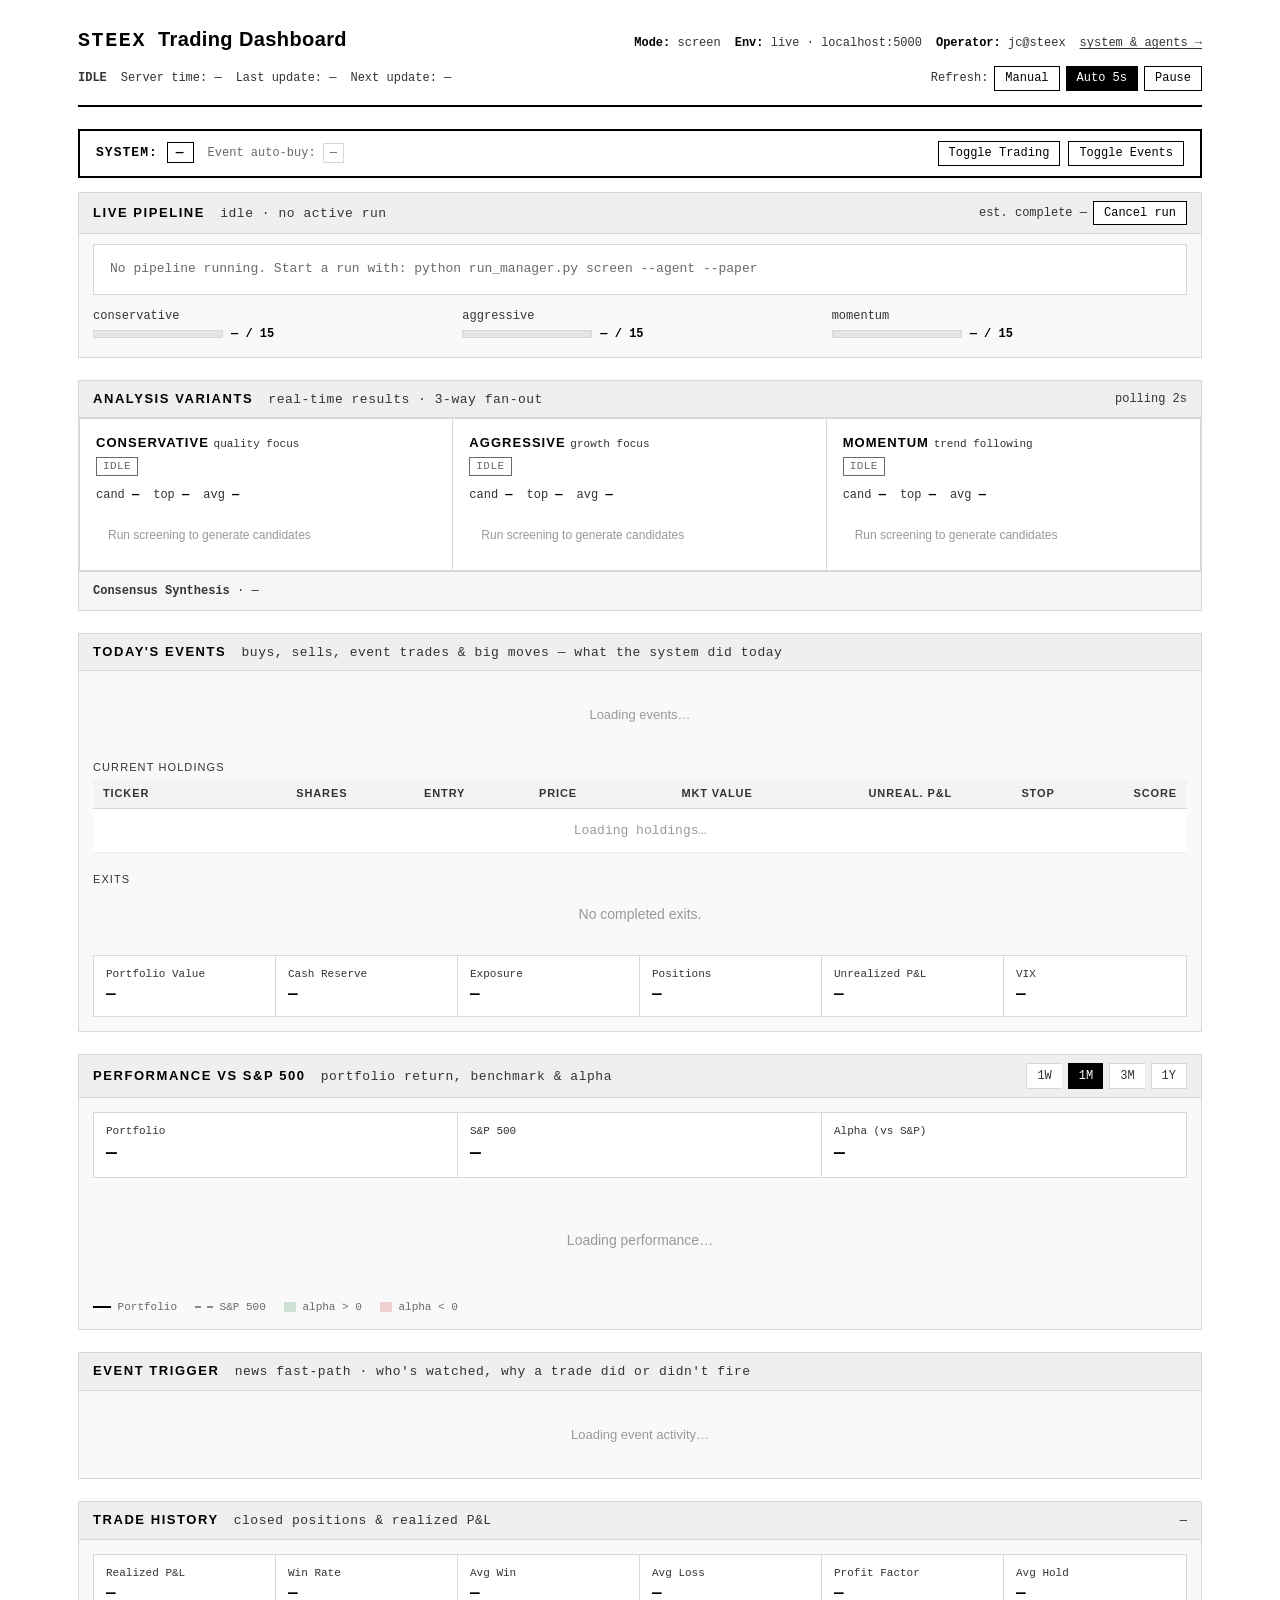
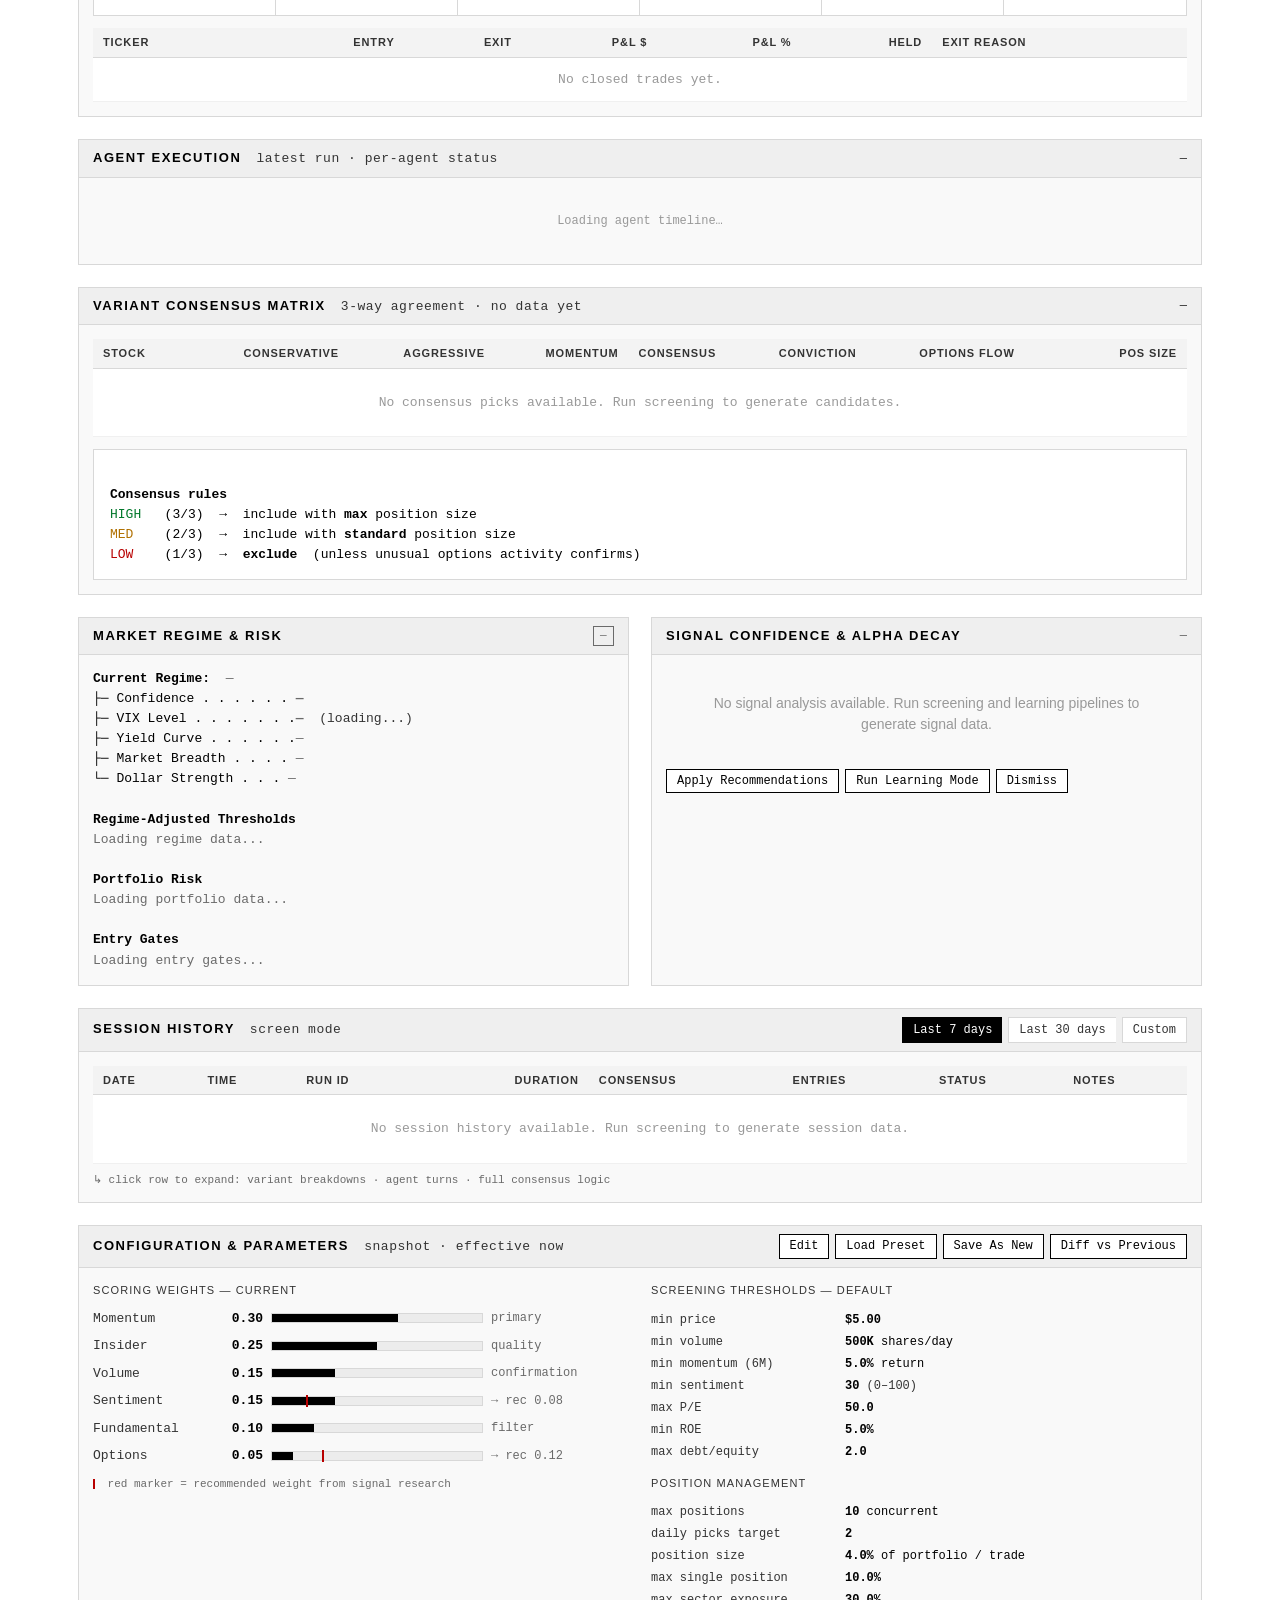
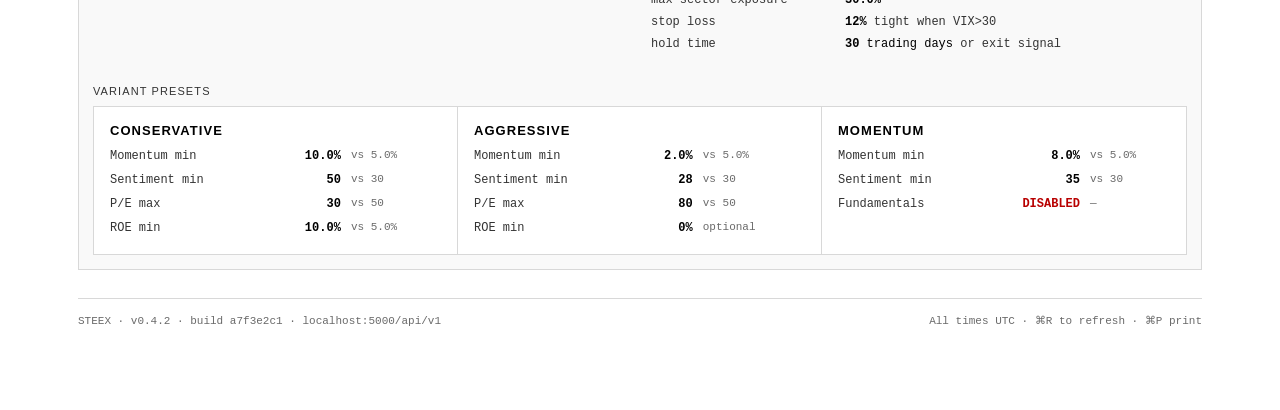
==== frontend/templates/index.html @ 88ad440e "P3-4: event-trigger panel (watching feed + funnel + armed strip) Make the event engine's decision-ma" ====
<!doctype html>
<html lang="en">
<head>
<meta charset="utf-8" />
<title>STEEX Trading Dashboard</title>
<style>
  /* ==========================================================
     STEEX — Utility-first dashboard
     Black on white, status colors only, monospace for data.
     ========================================================== */

  :root {
    --fg: #000000;
    --bg: #ffffff;
    --dim: #333333;
    --muted: #6a6a6a;
    --border: #d8d8d8;
    --border-strong: #000000;
    --panel: #f9f9f9;
    --grid: #f0f0f0;
    --row-hover: #fafafa;

    --ok: #00772a;        /* green */
    --bad: #b80000;       /* red */
    --warn: #b07000;      /* amber */
    --pending: #444;

    --mono: "JetBrains Mono", "SF Mono", "Menlo", "Consolas", "Courier New", monospace;
    --sans: "Helvetica Neue", Helvetica, Arial, sans-serif;
  }

  * { box-sizing: border-box; }
  html, body { margin: 0; padding: 0; background: var(--bg); color: var(--fg); }
  body {
    font-family: var(--sans);
    font-size: 14px;
    line-height: 1.5;
    -webkit-font-smoothing: antialiased;
    text-rendering: optimizeLegibility;
  }

  a { color: inherit; text-decoration: underline; text-underline-offset: 2px; }
  a:hover { background: #000; color: #fff; text-decoration: none; }

  .wrap {
    max-width: 1180px;
    margin: 0 auto;
    padding: 24px 28px 80px;
  }

  /* ---------- Header ---------- */
  header.app {
    border-bottom: 2px solid var(--border-strong);
    padding-bottom: 14px;
    margin-bottom: 22px;
  }
  header.app .titlerow {
    display: flex;
    align-items: baseline;
    justify-content: space-between;
    gap: 24px;
    flex-wrap: wrap;
  }
  header.app h1 {
    font-size: 20px;
    font-weight: 700;
    margin: 0;
    letter-spacing: 0.02em;
  }
  header.app h1 .mark {
    font-family: var(--mono);
    font-weight: 700;
    letter-spacing: 0.08em;
  }
  header.app .meta {
    font-family: var(--mono);
    font-size: 12px;
    color: var(--dim);
    display: flex;
    gap: 14px;
    flex-wrap: wrap;
  }
  header.app .meta b { color: var(--fg); font-weight: 600; }
  header.app .statusline {
    display: flex;
    justify-content: space-between;
    align-items: center;
    margin-top: 10px;
    font-family: var(--mono);
    font-size: 12px;
    color: var(--dim);
    gap: 14px;
    flex-wrap: wrap;
  }
  header.app .statusline .left { display: flex; gap: 14px; flex-wrap: wrap; }
  header.app .statusline .right { display: flex; gap: 6px; align-items: center; }

  .btn {
    font-family: var(--mono);
    font-size: 12px;
    background: var(--bg);
    color: var(--fg);
    border: 1px solid var(--fg);
    padding: 3px 10px;
    cursor: pointer;
    line-height: 1.4;
  }
  .btn:hover { background: var(--fg); color: var(--bg); }
  .btn.on { background: var(--fg); color: var(--bg); }

  /* ---------- Panel ---------- */
  section.panel {
    border: 1px solid var(--border);
    background: var(--panel);
    margin-bottom: 22px;
  }
  section.panel > header {
    background: #efefef;
    border-bottom: 1px solid var(--border);
    padding: 8px 14px;
    display: flex;
    align-items: center;
    justify-content: space-between;
    gap: 12px;
    flex-wrap: wrap;
  }
  section.panel > header h2 {
    font-size: 13px;
    font-weight: 700;
    margin: 0;
    letter-spacing: 0.12em;
    text-transform: uppercase;
    font-family: var(--sans);
  }
  section.panel > header h2 .sub {
    font-family: var(--mono);
    font-weight: 400;
    letter-spacing: 0.04em;
    text-transform: none;
    color: var(--dim);
    margin-left: 10px;
  }
  section.panel > header .tools {
    display: flex;
    gap: 6px;
    align-items: center;
    font-family: var(--mono);
    font-size: 12px;
    color: var(--dim);
  }
  section.panel > .body {
    padding: 14px;
  }
  section.panel > .body.tight { padding: 10px 14px 14px; }

  /* ---------- Two-column layout for some panels ---------- */
  .col2 {
    display: grid;
    grid-template-columns: 1fr 1fr;
    gap: 22px;
  }
  @media (max-width: 880px) {
    .col2 { grid-template-columns: 1fr; }
  }

  /* ---------- Data table ---------- */
  table.data {
    width: 100%;
    border-collapse: collapse;
    font-family: var(--mono);
    font-size: 13px;
    background: #fff;
  }
  table.data th, table.data td {
    padding: 6px 10px;
    border-bottom: 1px solid var(--grid);
    text-align: left;
    vertical-align: top;
    white-space: nowrap;
  }
  table.data thead th {
    font-family: var(--sans);
    font-size: 11px;
    text-transform: uppercase;
    letter-spacing: 0.08em;
    color: var(--dim);
    font-weight: 600;
    background: #f3f3f3;
    border-bottom: 1px solid var(--border);
    position: sticky;
    top: 0;
  }
  table.data tbody tr:hover { background: var(--row-hover); }
  table.data td.num, table.data th.num { text-align: right; font-variant-numeric: tabular-nums; }
  table.data td.t { font-weight: 700; }
  table.data td .sub { color: var(--muted); font-size: 11px; }

  /* ---------- Status pills/tags ---------- */
  .tag {
    display: inline-block;
    font-family: var(--mono);
    font-size: 11px;
    padding: 1px 6px;
    border: 1px solid currentColor;
    line-height: 1.4;
    letter-spacing: 0.04em;
    text-transform: uppercase;
  }
  .ok  { color: var(--ok); }
  .bad { color: var(--bad); }
  .warn{ color: var(--warn); }
  .dim { color: var(--dim); }
  .mute{ color: var(--muted); }
  .b   { font-weight: 700; }

  .glyph { font-family: var(--mono); font-weight: 700; display: inline-block; width: 1.1em; text-align: center; }
  .gx-ok   { color: var(--ok); }
  .gx-run  { color: var(--warn); }
  .gx-q    { color: var(--muted); }
  .gx-bad  { color: var(--bad); }

  /* ---------- ASCII pipeline tree ---------- */
  .ascii {
    font-family: var(--mono);
    font-size: 13px;
    line-height: 1.55;
    color: var(--fg);
    background: #fff;
    border: 1px solid var(--border);
    padding: 14px 16px;
    overflow-x: auto;
    white-space: pre;
  }
  .ascii .h { color: var(--dim); }
  .ascii .ok { color: var(--ok); }
  .ascii .bad { color: var(--bad); }
  .ascii .warn { color: var(--warn); }
  .ascii .mute { color: var(--muted); }
  .ascii b { font-weight: 700; }

  /* ---------- Bar/progress meters ---------- */
  .bar {
    display: inline-block;
    width: 130px;
    height: 8px;
    background: #e5e5e5;
    border: 1px solid var(--border);
    position: relative;
    vertical-align: middle;
  }
  .bar > i {
    display: block;
    height: 100%;
    background: var(--fg);
  }
  .bar.run > i { background: repeating-linear-gradient(45deg,#000,#000 3px,#444 3px,#444 6px); }
  .bar.warn > i { background: var(--warn); }
  .bar.bad > i { background: var(--bad); }
  .bar.ok > i { background: var(--ok); }

  /* ---------- Variant column cards (inside col3) ---------- */
  .col3 {
    display: grid;
    grid-template-columns: 1fr 1fr 1fr;
    gap: 0;
    border: 1px solid var(--border);
    background: #fff;
  }
  @media (max-width: 880px) { .col3 { grid-template-columns: 1fr; } }
  .col3 > .v {
    padding: 14px 16px;
    border-right: 1px solid var(--border);
  }
  .col3 > .v:last-child { border-right: 0; }
  @media (max-width: 880px) {
    .col3 > .v { border-right: 0; border-bottom: 1px solid var(--border); }
    .col3 > .v:last-child { border-bottom: 0; }
  }
  .v h3 {
    margin: 0 0 4px;
    font-size: 13px;
    letter-spacing: 0.08em;
    text-transform: uppercase;
    font-weight: 700;
  }
  .v .sub {
    font-family: var(--mono);
    font-size: 11px;
    color: var(--dim);
    margin-bottom: 10px;
  }
  .v .stats {
    font-family: var(--mono);
    font-size: 12px;
    color: var(--dim);
    margin-bottom: 10px;
    display: flex;
    flex-wrap: wrap;
    gap: 0 14px;
  }
  .v .stats b { color: var(--fg); }
  .v table.mini {
    width: 100%;
    border-collapse: collapse;
    font-family: var(--mono);
    font-size: 12px;
  }
  .v table.mini td { padding: 3px 0; border: 0; vertical-align: top; }
  .v table.mini td.rank { width: 16px; color: var(--muted); }
  .v table.mini td.tk   { width: 56px; font-weight: 700; }
  .v table.mini td.score{ width: 44px; text-align: right; }
  .v table.mini td.bd   { color: var(--muted); padding-left: 10px; font-size: 11px; }

  /* ---------- Key/value lines ---------- */
  .kv {
    font-family: var(--mono);
    font-size: 13px;
    display: grid;
    grid-template-columns: 180px 1fr;
    row-gap: 4px;
    column-gap: 14px;
  }
  .kv dt { color: var(--dim); }
  .kv dd { margin: 0; }
  .kv dd b { font-weight: 700; }

  /* ---------- Tree text ---------- */
  .tree {
    font-family: var(--mono);
    font-size: 13px;
    line-height: 1.55;
    white-space: pre-wrap;
  }
  .tree b { font-weight: 700; }
  .tree .lbl { color: var(--dim); display: inline-block; min-width: 200px; }

  /* ---------- Weight bars ---------- */
  table.weights {
    width: 100%;
    border-collapse: collapse;
    font-family: var(--mono);
    font-size: 13px;
  }
  table.weights td { padding: 4px 8px 4px 0; border: 0; vertical-align: middle; }
  table.weights td.k { width: 130px; color: var(--dim); }
  table.weights td.v { width: 48px; text-align: right; font-weight: 700; }
  table.weights td.b { width: 220px; }
  table.weights td.n { color: var(--muted); font-size: 12px; }

  .wbar {
    width: 100%;
    height: 10px;
    background: #ececec;
    border: 1px solid var(--border);
    position: relative;
  }
  .wbar > i { display: block; height: 100%; background: var(--fg); }
  .wbar > .rec {
    position: absolute; top: -2px; bottom: -2px;
    width: 2px; background: var(--bad);
  }

  /* ---------- Footer ---------- */
  footer {
    margin-top: 28px;
    padding-top: 14px;
    border-top: 1px solid var(--border);
    font-family: var(--mono);
    font-size: 11px;
    color: var(--muted);
    display: flex;
    justify-content: space-between;
    gap: 12px;
    flex-wrap: wrap;
  }

  /* small inline helpers */
  .hr-ascii {
    color: var(--dim);
    font-family: var(--mono);
    line-height: 1;
    user-select: none;
    overflow: hidden;
    white-space: nowrap;
    display: block;
    margin: 2px 0 8px;
  }
  .row { display: flex; gap: 14px; align-items: center; flex-wrap: wrap; }
  .grow { flex: 1; }
  .right { text-align: right; }

  /* tabs (history) */
  .tabs { display: flex; gap: 0; font-family: var(--mono); font-size: 12px; }
  .tabs .tab {
    border: 1px solid var(--border);
    border-right: 0;
    padding: 3px 10px;
    color: var(--dim);
    background: #fff;
    cursor: pointer;
  }
  .tabs .tab:last-child { border-right: 1px solid var(--border); }
  .tabs .tab.on { background: var(--fg); color: var(--bg); border-color: var(--fg); }

  /* live dot */
  .live-dot {
    display: inline-block; width: 8px; height: 8px;
    background: var(--bad); border-radius: 50%;
    vertical-align: middle; margin-right: 4px;
    animation: blink 1.2s steps(2) infinite;
  }
  @keyframes blink { 0%, 50% { opacity: 1; } 51%, 100% { opacity: 0.25; } }

</style>
</head>
<body>
<div class="wrap">

  <!-- ============ HEADER ============ -->
  <header class="app">
    <div class="titlerow">
      <h1><span class="mark">STEEX</span> &nbsp;Trading Dashboard</h1>
      <div class="meta">
        <span><b>Mode:</b> screen</span>
        <span><b>Env:</b> live · localhost:5000</span>
        <span><b>Operator:</b> jc@steex</span>
        <span><a href="/system">system &amp; agents →</a></span>
      </div>
    </div>
    <div class="statusline">
      <div class="left">
        <span><span></span><b>IDLE</b></span>
        <span>Server time: —</span>
        <span>Last update: —</span>
        <span>Next update: —</span>
      </div>
      <div class="right">
        <span>Refresh:</span>
        <button class="btn" id="btn-refresh-manual">Manual</button>
        <button class="btn on" id="btn-refresh-auto">Auto 5s</button>
        <button class="btn" id="btn-refresh-pause">Pause</button>
      </div>
    </div>
  </header>

  <!-- ============ KILL SWITCH ============ -->
  <div id="killswitch" style="display:flex;align-items:center;justify-content:space-between;gap:14px;border:2px solid #000;padding:10px 16px;margin-bottom:14px;font-family:var(--mono);background:#fff;">
    <div style="display:flex;align-items:center;gap:14px;flex-wrap:wrap;">
      <span style="font-weight:700;font-size:13px;letter-spacing:0.08em;">SYSTEM:
        <span id="ks-master" style="padding:2px 8px;border:1px solid #000;">—</span>
      </span>
      <span style="font-size:12px;color:var(--muted);">Event auto-buy:
        <span id="ks-event" style="padding:2px 6px;border:1px solid var(--border);">—</span>
      </span>
      <span id="ks-updated" class="dim" style="font-size:11px;"></span>
    </div>
    <div style="display:flex;gap:8px;">
      <button class="btn" id="ks-toggle-master">Toggle Trading</button>
      <button class="btn" id="ks-toggle-event">Toggle Events</button>
    </div>
  </div>

  <!-- ============ 3.2 PIPELINE STATUS ============ -->
  <section class="panel">
    <header>
      <h2>Live Pipeline <span class="sub" id="pipeline-info">idle · no active run</span></h2>
      <div class="tools">
        <span>est. complete —</span>
        <button class="btn" id="btn-cancel-run">Cancel run</button>
      </div>
    </header>
    <div class="body tight">
<div class="ascii"><span class="mute">No pipeline running. Start a run with: python run_manager.py screen --agent --paper</span></div>

      <div style="margin-top:12px;display:grid;grid-template-columns:1fr 1fr 1fr;gap:14px;font-family:var(--mono);font-size:12px;">
        <div id="progress-conservative">
          <div class="dim">conservative</div>
          <div class="row" style="gap:8px;">
            <span class="bar"><i style="width:0%"></i></span>
            <span><b>— / 15</b></span>
          </div>
        </div>
        <div id="progress-aggressive">
          <div class="dim">aggressive</div>
          <div class="row" style="gap:8px;">
            <span class="bar"><i style="width:0%"></i></span>
            <span><b>— / 15</b></span>
          </div>
        </div>
        <div id="progress-momentum">
          <div class="dim">momentum</div>
          <div class="row" style="gap:8px;">
            <span class="bar"><i style="width:0%"></i></span>
            <span><b>— / 15</b></span>
          </div>
        </div>
      </div>
    </div>
  </section>

  <!-- ============ 3.3 VARIANT CONCLUSIONS (LIVE) ============ -->
  <section class="panel">
    <header>
      <h2>Analysis Variants <span class="sub">real-time results · 3-way fan-out</span></h2>
      <div class="tools"><span>polling 2s</span></div>
    </header>
    <div class="body" style="padding:0;background:#fff;">
      <div class="col3">

        <div class="v" data-variant="conservative">
          <h3>Conservative <span class="dim" style="font-weight:400;font-family:var(--mono);text-transform:none;letter-spacing:0;font-size:11px;">quality focus</span></h3>
          <div class="sub"><span class="tag mute">IDLE</span></div>
          <div class="stats">
            <span>cand <b>—</b></span>
            <span>top <b>—</b></span>
            <span>avg <b>—</b></span>
          </div>
          <div style="font-size:12px;color:#999;padding:12px;">Run screening to generate candidates</div>
        </div>

        <div class="v" data-variant="aggressive">
          <h3>Aggressive <span class="dim" style="font-weight:400;font-family:var(--mono);text-transform:none;letter-spacing:0;font-size:11px;">growth focus</span></h3>
          <div class="sub"><span class="tag mute">IDLE</span></div>
          <div class="stats">
            <span>cand <b>—</b></span>
            <span>top <b>—</b></span>
            <span>avg <b>—</b></span>
          </div>
          <div style="font-size:12px;color:#999;padding:12px;">Run screening to generate candidates</div>
        </div>

        <div class="v" data-variant="momentum">
          <h3>Momentum <span class="dim" style="font-weight:400;font-family:var(--mono);text-transform:none;letter-spacing:0;font-size:11px;">trend following</span></h3>
          <div class="sub"><span class="tag mute">IDLE</span></div>
          <div class="stats">
            <span>cand <b>—</b></span>
            <span>top <b>—</b></span>
            <span>avg <b>—</b></span>
          </div>
          <div style="font-size:12px;color:#999;padding:12px;">Run screening to generate candidates</div>
        </div>

      </div>
      <div style="padding:10px 14px;border-top:1px solid var(--border);font-family:var(--mono);font-size:12px;color:var(--dim);background:#f6f6f6;">
        <b>Consensus Synthesis</b> · —
      </div>
    </div>
  </section>

  <!-- ============ 3.4 TODAY'S EVENTS ============ -->
  <section class="panel">
    <header>
      <h2>Today's Events <span class="sub">buys, sells, event trades &amp; big moves — what the system did today</span></h2>
    </header>
    <div class="body">
      <!-- P3-3: user_updates feed (the same stream sent to Telegram),
           newest-first, each row clickable to a detail modal. -->
      <div id="today-events" class="te-feed">
        <div class="te-empty">Loading events…</div>
      </div>

      <div style="font-family:var(--sans);font-size:11px;letter-spacing:0.1em;text-transform:uppercase;color:var(--dim);margin:6px 0 4px;display:flex;justify-content:space-between;">
        <span>Current Holdings</span>
        <span class="dim" id="holdings-source" style="text-transform:none;letter-spacing:0;"></span>
      </div>
      <table class="data" id="holdings-table">
        <thead>
          <tr>
            <th>Ticker</th>
            <th class="num">Shares</th>
            <th class="num">Entry</th>
            <th class="num">Price</th>
            <th class="num">Mkt Value</th>
            <th class="num">Unreal. P&amp;L</th>
            <th class="num">Stop</th>
            <th class="num">Score</th>
          </tr>
        </thead>
        <tbody id="holdings-table-body">
          <tr><td colspan="8" style="text-align:center;padding:12px;color:#999;">Loading holdings…</td></tr>
        </tbody>
      </table>

      <div style="font-family:var(--sans);font-size:11px;letter-spacing:0.1em;text-transform:uppercase;color:var(--dim);margin:18px 0 4px;">Exits</div>
      <div style="text-align:center;padding:12px;color:#999;">No completed exits.</div>

      <!-- Portfolio quick read -->
      <div style="margin-top:18px;display:grid;grid-template-columns:repeat(6,1fr);gap:0;border:1px solid var(--border);font-family:var(--mono);background:#fff;">
        <div style="padding:10px 12px;border-right:1px solid var(--border);">
          <div class="dim" style="font-size:11px;">Portfolio Value</div>
          <div style="font-size:16px;font-weight:700;" id="pf-equity">—</div>
        </div>
        <div style="padding:10px 12px;border-right:1px solid var(--border);">
          <div class="dim" style="font-size:11px;">Cash Reserve</div>
          <div style="font-size:16px;font-weight:700;" id="pf-cash">—</div>
        </div>
        <div style="padding:10px 12px;border-right:1px solid var(--border);">
          <div class="dim" style="font-size:11px;">Exposure</div>
          <div style="font-size:16px;font-weight:700;" id="pf-exposure">—</div>
        </div>
        <div style="padding:10px 12px;border-right:1px solid var(--border);">
          <div class="dim" style="font-size:11px;">Positions</div>
          <div style="font-size:16px;font-weight:700;" id="pf-count">—</div>
        </div>
        <div style="padding:10px 12px;border-right:1px solid var(--border);">
          <div class="dim" style="font-size:11px;">Unrealized P&amp;L</div>
          <div style="font-size:16px;font-weight:700;" id="pf-upnl">—</div>
        </div>
        <div style="padding:10px 12px;">
          <div class="dim" style="font-size:11px;">VIX</div>
          <div style="font-size:16px;font-weight:700;" data-live="vix-value">—</div>
        </div>
      </div>

    </div>
  </section>

  <!-- ============ 3.4 PERFORMANCE vs S&P 500 ============ -->
  <section class="panel">
    <header>
      <h2>Performance vs S&amp;P 500 <span class="sub" id="perf-sub">portfolio return, benchmark &amp; alpha</span></h2>
      <div class="tools tabs" id="perf-period-tabs">
        <span class="tab" data-perf-period="1W">1W</span>
        <span class="tab on" data-perf-period="1M">1M</span>
        <span class="tab" data-perf-period="3M">3M</span>
        <span class="tab" data-perf-period="1Y">1Y</span>
      </div>
    </header>
    <div class="body">
      <!-- Summary stats -->
      <div style="display:grid;grid-template-columns:repeat(3,1fr);gap:0;border:1px solid var(--border);font-family:var(--mono);background:#fff;margin-bottom:12px;">
        <div style="padding:10px 12px;border-right:1px solid var(--border);">
          <div class="dim" style="font-size:11px;">Portfolio</div>
          <div style="font-size:18px;font-weight:700;" id="perf-port">—</div>
        </div>
        <div style="padding:10px 12px;border-right:1px solid var(--border);">
          <div class="dim" style="font-size:11px;">S&amp;P 500</div>
          <div style="font-size:18px;font-weight:700;" id="perf-spy">—</div>
        </div>
        <div style="padding:10px 12px;">
          <div class="dim" style="font-size:11px;">Alpha (vs S&amp;P)</div>
          <div style="font-size:18px;font-weight:700;" id="perf-alpha">—</div>
        </div>
      </div>
      <!-- Chart (rendered by perf-chart.js) -->
      <div id="perf-chart-host" style="width:100%;">
        <div style="text-align:center;padding:40px;color:#999;">Loading performance…</div>
      </div>
      <!-- Legend -->
      <div style="display:flex;gap:18px;font-family:var(--mono);font-size:11px;color:var(--muted);margin-top:8px;flex-wrap:wrap;">
        <span><span style="display:inline-block;width:18px;height:2px;background:#000;vertical-align:middle;"></span> Portfolio</span>
        <span><span style="display:inline-block;width:18px;height:0;border-top:2px dashed #888;vertical-align:middle;"></span> S&amp;P 500</span>
        <span><span style="display:inline-block;width:12px;height:10px;background:rgba(0,119,42,0.18);vertical-align:middle;"></span> alpha &gt; 0</span>
        <span><span style="display:inline-block;width:12px;height:10px;background:rgba(184,0,0,0.16);vertical-align:middle;"></span> alpha &lt; 0</span>
      </div>
    </div>
  </section>

  <!-- ============ 3.45 EVENT TRIGGER PANEL (P3-4) ============ -->
  <section class="panel">
    <header>
      <h2>Event Trigger <span class="sub">news fast-path · who's watched, why a trade did or didn't fire</span></h2>
    </header>
    <div class="body">
      <!-- P3-4: armed strip + "why no trade?" funnel + watching feed,
           rolled up from per-post verdict records (/api/v1/events/aggregate). -->
      <div id="event-trigger">
        <div class="et-empty">Loading event activity…</div>
      </div>
    </div>
  </section>

  <!-- ============ 3.46 TRADE HISTORY (REALIZED) ============ -->
  <section class="panel">
    <header>
      <h2>Trade History <span class="sub" id="trades-sub">closed positions &amp; realized P&amp;L</span></h2>
      <div class="tools"><span id="trades-stats">—</span></div>
    </header>
    <div class="body">
      <!-- Realized stats strip -->
      <div style="display:grid;grid-template-columns:repeat(6,1fr);gap:0;border:1px solid var(--border);font-family:var(--mono);background:#fff;margin-bottom:12px;">
        <div style="padding:10px 12px;border-right:1px solid var(--border);">
          <div class="dim" style="font-size:11px;">Realized P&amp;L</div>
          <div style="font-size:16px;font-weight:700;" id="th-pnl">—</div>
        </div>
        <div style="padding:10px 12px;border-right:1px solid var(--border);">
          <div class="dim" style="font-size:11px;">Win Rate</div>
          <div style="font-size:16px;font-weight:700;" id="th-winrate">—</div>
        </div>
        <div style="padding:10px 12px;border-right:1px solid var(--border);">
          <div class="dim" style="font-size:11px;">Avg Win</div>
          <div style="font-size:16px;font-weight:700;" id="th-avgwin">—</div>
        </div>
        <div style="padding:10px 12px;border-right:1px solid var(--border);">
          <div class="dim" style="font-size:11px;">Avg Loss</div>
          <div style="font-size:16px;font-weight:700;" id="th-avgloss">—</div>
        </div>
        <div style="padding:10px 12px;border-right:1px solid var(--border);">
          <div class="dim" style="font-size:11px;">Profit Factor</div>
          <div style="font-size:16px;font-weight:700;" id="th-pf">—</div>
        </div>
        <div style="padding:10px 12px;">
          <div class="dim" style="font-size:11px;">Avg Hold</div>
          <div style="font-size:16px;font-weight:700;" id="th-hold">—</div>
        </div>
      </div>
      <div id="th-exitreasons" class="dim" style="font-family:var(--mono);font-size:11px;margin-bottom:8px;"></div>
      <table class="data" id="trades-table">
        <thead>
          <tr>
            <th>Ticker</th>
            <th class="num">Entry</th>
            <th class="num">Exit</th>
            <th class="num">P&amp;L $</th>
            <th class="num">P&amp;L %</th>
            <th class="num">Held</th>
            <th>Exit Reason</th>
          </tr>
        </thead>
        <tbody id="trades-table-body">
          <tr><td colspan="7" style="text-align:center;padding:12px;color:#999;">No closed trades yet.</td></tr>
        </tbody>
      </table>
    </div>
  </section>

  <!-- ============ 3.47 AGENT EXECUTION TIMELINE ============ -->
  <section class="panel">
    <header>
      <h2>Agent Execution <span class="sub" id="timeline-sub">latest run · per-agent status</span></h2>
      <div class="tools"><span id="timeline-stats">—</span></div>
    </header>
    <div class="body">
      <div id="timeline-host" style="font-family:var(--mono);font-size:12px;">
        <div style="text-align:center;padding:20px;color:#999;">Loading agent timeline…</div>
      </div>
    </div>
  </section>

  <!-- ============ 3.5 VARIANT CONSENSUS MATRIX ============ -->
  <section class="panel">
    <header>
      <h2>Variant Consensus Matrix <span class="sub">3-way agreement · no data yet</span></h2>
      <div class="tools"><span>—</span></div>
    </header>
    <div class="body">
      <table class="data" id="consensus-table">
        <thead>
          <tr>
            <th>Stock</th>
            <th class="num">Conservative</th>
            <th class="num">Aggressive</th>
            <th class="num">Momentum</th>
            <th>Consensus</th>
            <th>Conviction</th>
            <th>Options Flow</th>
            <th class="num">Pos Size</th>
          </tr>
        </thead>
        <tbody id="consensus-table-body">
          <tr>
            <td colspan="8" style="text-align:center;padding:24px;color:#999;">
              No consensus picks available. Run screening to generate candidates.
            </td>
          </tr>
        </tbody>
      </table>

<div class="ascii" style="margin-top:12px;">
<b>Consensus rules</b>
<span class="ok">HIGH</span>   (3/3)  →  include with <b>max</b> position size
<span class="warn">MED</span>    (2/3)  →  include with <b>standard</b> position size
<span class="bad">LOW</span>    (1/3)  →  <b>exclude</b>  (unless unusual options activity confirms)</div>
    </div>
  </section>

  <!-- ============ 3.6 + 3.7  Two-column: REGIME / SIGNALS ============ -->
  <div class="col2">

    <!-- REGIME -->
    <section class="panel">
      <header>
        <h2>Market Regime &amp; Risk</h2>
        <div class="tools"><span class="tag mute" data-live="regime-label">—</span></div>
      </header>
      <div class="body">
<div class="tree"><b>Current Regime:</b>  <span class="mute" data-live="regime-label">—</span>
├─ Confidence . . . . . . <b class="mute">—</b>
├─ VIX Level . . . . . . .<b data-live="vix-value" class="mute">—</b>  <span class="dim">(loading...)</span>
├─ Yield Curve . . . . . .<span class="mute">—</span>
├─ Market Breadth . . . . <span class="mute">—</span>
└─ Dollar Strength . . . <span class="mute">—</span>

<b>Regime-Adjusted Thresholds</b>
<span class="mute">Loading regime data...</span>

<b>Portfolio Risk</b>
<span class="mute">Loading portfolio data...</span>

<b>Entry Gates</b>
<span class="mute">Loading entry gates...</span></div>
      </div>
    </section>

    <!-- SIGNALS -->
    <section class="panel" id="signal-panel">
      <header>
        <h2>Signal Confidence &amp; Alpha Decay</h2>
        <div class="tools"><span class="mute">—</span></div>
      </header>
      <div class="body">
        <div style="padding:24px;text-align:center;color:#999;">
          No signal analysis available. Run screening and learning pipelines to generate signal data.
        </div>

        <div style="margin-top:10px;display:flex;gap:6px;">
          <button class="btn" id="btn-apply-recs">Apply Recommendations</button>
          <button class="btn" id="btn-run-learning">Run Learning Mode</button>
          <button class="btn" id="btn-dismiss-signal">Dismiss</button>
        </div>
      </div>
    </section>

  </div>

  <!-- ============ 3.8 SESSION HISTORY ============ -->
  <section class="panel">
    <header>
      <h2>Session History <span class="sub">screen mode</span></h2>
      <div class="tools tabs">
        <span class="tab on" id="tab-history-7d" data-period="7d">Last 7 days</span>
        <span class="tab" id="tab-history-30d" data-period="30d">Last 30 days</span>
        <span class="tab" id="tab-history-custom" data-period="custom">Custom</span>
      </div>
    </header>
    <div class="body">
      <table class="data">
        <thead>
          <tr>
            <th>Date</th>
            <th>Time</th>
            <th>Run ID</th>
            <th class="num">Duration</th>
            <th>Consensus</th>
            <th>Entries</th>
            <th>Status</th>
            <th>Notes</th>
          </tr>
        </thead>
        <tbody>
          <tr>
            <td colspan="8" style="text-align:center;padding:24px;color:#999;">
              No session history available. Run screening to generate session data.
            </td>
          </tr>
        </tbody>
      </table>
      <div style="margin-top:8px;font-family:var(--mono);font-size:11px;color:var(--muted);">
        ↳ click row to expand: variant breakdowns · agent turns · full consensus logic
      </div>
    </div>
  </section>

  <!-- ============ 3.9 CONFIGURATION ============ -->
  <section class="panel">
    <header>
      <h2>Configuration &amp; Parameters <span class="sub">snapshot · effective now</span></h2>
      <div class="tools">
        <button class="btn" id="btn-config-edit" disabled title="Not available in this version">Edit</button>
        <button class="btn" id="btn-config-load" disabled title="Not available in this version">Load Preset</button>
        <button class="btn" id="btn-config-save" disabled title="Not available in this version">Save As New</button>
        <button class="btn" id="btn-config-diff" disabled title="Not available in this version">Diff vs Previous</button>
      </div>
    </header>
    <div class="body">

      <div class="col2">
        <!-- Weights -->
        <div>
          <div style="font-family:var(--sans);font-size:11px;letter-spacing:0.1em;text-transform:uppercase;color:var(--dim);margin-bottom:6px;">Scoring weights — current</div>
          <table class="weights">
            <tbody>
              <tr>
                <td class="k">Momentum</td>
                <td class="v">0.30</td>
                <td class="b"><div class="wbar"><i style="width:60%"></i></div></td>
                <td class="n">primary</td>
              </tr>
              <tr>
                <td class="k">Insider</td>
                <td class="v">0.25</td>
                <td class="b"><div class="wbar"><i style="width:50%"></i></div></td>
                <td class="n">quality</td>
              </tr>
              <tr>
                <td class="k">Volume</td>
                <td class="v">0.15</td>
                <td class="b"><div class="wbar"><i style="width:30%"></i></div></td>
                <td class="n">confirmation</td>
              </tr>
              <tr>
                <td class="k">Sentiment</td>
                <td class="v">0.15</td>
                <td class="b"><div class="wbar"><i style="width:30%"></i><span class="rec" style="left:16%"></span></div></td>
                <td class="n bad">→ rec 0.08</td>
              </tr>
              <tr>
                <td class="k">Fundamental</td>
                <td class="v">0.10</td>
                <td class="b"><div class="wbar"><i style="width:20%"></i></div></td>
                <td class="n">filter</td>
              </tr>
              <tr>
                <td class="k">Options</td>
                <td class="v">0.05</td>
                <td class="b"><div class="wbar"><i style="width:10%"></i><span class="rec" style="left:24%"></span></div></td>
                <td class="n ok">→ rec 0.12</td>
              </tr>
            </tbody>
          </table>
          <div style="font-family:var(--mono);font-size:11px;color:var(--muted);margin-top:6px;">
            <span style="display:inline-block;width:2px;height:10px;background:var(--bad);vertical-align:middle;margin-right:6px;"></span>
            red marker = recommended weight from signal research
          </div>
        </div>

        <!-- Screening + Position mgmt -->
        <div>
          <div style="font-family:var(--sans);font-size:11px;letter-spacing:0.1em;text-transform:uppercase;color:var(--dim);margin-bottom:6px;">Screening thresholds — default</div>
          <dl class="kv" style="font-size:12px;">
            <dt>min price</dt>           <dd><b>$5.00</b></dd>
            <dt>min volume</dt>          <dd><b>500K</b> shares/day</dd>
            <dt>min momentum (6M)</dt>   <dd><b>5.0%</b> return</dd>
            <dt>min sentiment</dt>       <dd><b>30</b>  <span class="dim">(0–100)</span></dd>
            <dt>max P/E</dt>             <dd><b>50.0</b></dd>
            <dt>min ROE</dt>             <dd><b>5.0%</b></dd>
            <dt>max debt/equity</dt>     <dd><b>2.0</b></dd>
          </dl>

          <div style="font-family:var(--sans);font-size:11px;letter-spacing:0.1em;text-transform:uppercase;color:var(--dim);margin:14px 0 6px;">Position management</div>
          <dl class="kv" style="font-size:12px;">
            <dt>max positions</dt>       <dd><b>10</b> concurrent</dd>
            <dt>daily picks target</dt>  <dd><b>2</b></dd>
            <dt>position size</dt>       <dd><b>4.0%</b> of portfolio / trade</dd>
            <dt>max single position</dt> <dd><b>10.0%</b></dd>
            <dt>max sector exposure</dt> <dd><b>30.0%</b></dd>
            <dt>stop loss</dt>           <dd><b>12%</b>  <span class="dim">tight when VIX&gt;30</span></dd>
            <dt>hold time</dt>           <dd><b>30</b> trading days <span class="dim">or exit signal</span></dd>
          </dl>
        </div>
      </div>

      <!-- Variant presets -->
      <div style="font-family:var(--sans);font-size:11px;letter-spacing:0.1em;text-transform:uppercase;color:var(--dim);margin:18px 0 6px;">Variant presets</div>
      <div class="col3" style="background:#fff;">
        <div class="v">
          <h3>Conservative</h3>
          <table class="mini">
            <tr><td class="rank" style="width:auto;color:var(--dim);">Momentum min</td><td style="text-align:right;font-weight:700;">10.0%</td><td class="bd">vs 5.0%</td></tr>
            <tr><td class="rank" style="width:auto;color:var(--dim);">Sentiment min</td><td style="text-align:right;font-weight:700;">50</td><td class="bd">vs 30</td></tr>
            <tr><td class="rank" style="width:auto;color:var(--dim);">P/E max</td><td style="text-align:right;font-weight:700;">30</td><td class="bd">vs 50</td></tr>
            <tr><td class="rank" style="width:auto;color:var(--dim);">ROE min</td><td style="text-align:right;font-weight:700;">10.0%</td><td class="bd">vs 5.0%</td></tr>
          </table>
        </div>
        <div class="v">
          <h3>Aggressive</h3>
          <table class="mini">
            <tr><td class="rank" style="width:auto;color:var(--dim);">Momentum min</td><td style="text-align:right;font-weight:700;">2.0%</td><td class="bd">vs 5.0%</td></tr>
            <tr><td class="rank" style="width:auto;color:var(--dim);">Sentiment min</td><td style="text-align:right;font-weight:700;">28</td><td class="bd">vs 30</td></tr>
            <tr><td class="rank" style="width:auto;color:var(--dim);">P/E max</td><td style="text-align:right;font-weight:700;">80</td><td class="bd">vs 50</td></tr>
            <tr><td class="rank" style="width:auto;color:var(--dim);">ROE min</td><td style="text-align:right;font-weight:700;">0%</td><td class="bd">optional</td></tr>
          </table>
        </div>
        <div class="v">
          <h3>Momentum</h3>
          <table class="mini">
            <tr><td class="rank" style="width:auto;color:var(--dim);">Momentum min</td><td style="text-align:right;font-weight:700;">8.0%</td><td class="bd">vs 5.0%</td></tr>
            <tr><td class="rank" style="width:auto;color:var(--dim);">Sentiment min</td><td style="text-align:right;font-weight:700;">35</td><td class="bd">vs 30</td></tr>
            <tr><td class="rank" style="width:auto;color:var(--dim);">Fundamentals</td><td style="text-align:right;font-weight:700;" class="bad">DISABLED</td><td class="bd">—</td></tr>
            <tr><td class="rank" style="width:auto;color:var(--dim);">&nbsp;</td><td>&nbsp;</td><td>&nbsp;</td></tr>
          </table>
        </div>
      </div>

    </div>
  </section>

  <!-- ============ FOOTER ============ -->
  <footer>
    <div>
      STEEX · v0.4.2 · build a7f3e2c1 · localhost:5000/api/v1
    </div>
    <div>
      All times UTC · ⌘R to refresh · ⌘P print
    </div>
  </footer>

</div>

<style id="p3-styles">
/* P3-3 Today's Events feed */
.te-feed { display:flex; flex-direction:column; margin-bottom:14px; }
.te-empty { text-align:center; padding:20px; color:#999; font-size:13px; }
.te-row { display:flex; align-items:flex-start; gap:10px; width:100%; text-align:left;
  background:#fff; border:0; border-bottom:1px solid var(--border); padding:10px 6px;
  cursor:pointer; font-family:var(--sans); }
.te-row:hover { background:#f6f6f6; }
.te-icon { flex:0 0 auto; width:20px; text-align:center; font-size:13px; line-height:1.4; }
.te-buy .te-icon { color:#00772a; }
.te-sell .te-icon { color:#b80000; }
.te-event .te-icon { color:#a05a00; }
.te-move .te-icon { color:#3458b8; }
.te-system .te-icon { color:#888; }
.te-main { flex:1 1 auto; min-width:0; display:flex; flex-direction:column; gap:2px; }
.te-title { font-weight:600; font-size:13px; color:#000; }
.te-summary { font-size:12px; color:var(--muted); overflow:hidden;
  display:-webkit-box; -webkit-line-clamp:2; -webkit-box-orient:vertical; }
.te-time { flex:0 0 auto; font-family:var(--mono); font-size:11px; color:var(--dim); white-space:nowrap; }
.te-event { border-left:3px solid #a05a00; }

/* Modal (clickable detail) */
.modal-overlay { position:fixed; inset:0; background:rgba(0,0,0,0.4);
  display:flex; align-items:center; justify-content:center; z-index:1000; }
.modal-card { position:relative; background:#fff; border:1px solid var(--border);
  max-width:560px; width:92%; max-height:80vh; overflow:auto; padding:22px 24px;
  box-shadow:0 8px 40px rgba(0,0,0,0.25); }
.modal-close { position:absolute; top:8px; right:12px; border:0; background:none;
  font-size:24px; line-height:1; cursor:pointer; color:#888; }
.md-head { display:flex; gap:10px; align-items:flex-start; margin-bottom:12px; }
.md-title { font-weight:700; font-size:16px; }
.md-time { font-family:var(--mono); font-size:11px; color:var(--dim); }
.md-post { border-left:3px solid #a05a00; background:#faf7f2; margin:0 0 12px;
  padding:10px 12px; font-style:italic; font-size:13px; color:#333; }
.md-summary { font-size:13px; line-height:1.5; color:#222; margin:0 0 14px; }
.md-grid { display:grid; grid-template-columns:auto 1fr; gap:4px 14px;
  font-family:var(--mono); font-size:12px; border-top:1px solid var(--border); padding-top:10px; }
.md-k { color:var(--dim); }
.md-v { color:#000; }
.md-links { margin-top:12px; }
.md-link { font-family:var(--mono); font-size:12px; color:#3458b8; margin-right:12px; }

/* P3-4 Event Trigger panel */
.et-empty { text-align:center; padding:20px; color:#999; font-size:13px; }
.et-section { font-family:var(--sans); font-size:11px; letter-spacing:0.1em;
  text-transform:uppercase; color:var(--dim); margin:16px 0 6px; }
.et-dim { color:var(--dim); text-transform:none; letter-spacing:0; }
.et-strip { display:grid; grid-template-columns:repeat(6,1fr); gap:0;
  border:1px solid var(--border); font-family:var(--mono); background:#fff; }
.et-cell { padding:9px 11px; border-right:1px solid var(--border); }
.et-cell:last-child { border-right:0; }
.et-k { font-size:10px; color:var(--dim); text-transform:uppercase; letter-spacing:0.05em; }
.et-v { font-size:13px; font-weight:700; color:#000; margin-top:2px; }
.et-badge { display:inline-block; padding:1px 7px; border-radius:3px; font-size:11px; font-weight:700; }
.et-on { background:#e3f4e8; color:#00772a; }
.et-off { background:#fbe4e4; color:#b80000; }
/* funnel */
.et-fstage { margin-bottom:5px; }
.et-flabel { font-family:var(--mono); font-size:11px; color:#333; margin-bottom:2px; }
.et-flabel b { color:#000; }
.et-ftrack { height:8px; background:#eee; border:1px solid var(--border); }
.et-fbar { height:100%; background:#3458b8; }
.et-drops { margin-top:8px; display:flex; flex-wrap:wrap; gap:6px; }
.et-drop { font-family:var(--mono); font-size:11px; color:#a05a00; background:#faf4ec;
  border:1px solid #ecdcc7; padding:2px 7px; }
.et-drop b { color:#000; }
/* watching feed */
.et-feed { display:flex; flex-direction:column; }
.et-row { display:flex; align-items:center; gap:10px; width:100%; text-align:left;
  background:#fff; border:0; border-bottom:1px solid var(--border); padding:9px 6px;
  cursor:pointer; font-family:var(--sans); }
.et-row:hover { background:#f6f6f6; }
.et-chip { flex:0 0 auto; font-family:var(--mono); font-size:10px; font-weight:700;
  padding:2px 7px; border-radius:3px; white-space:nowrap; }
.et-traded { background:#e3f4e8; color:#00772a; }
.et-blocked { background:#faf4ec; color:#a05a00; }
.et-noise { background:#f0f0f0; color:#888; }
.et-headline { flex:1 1 auto; min-width:0; font-size:12px; color:#222;
  overflow:hidden; text-overflow:ellipsis; white-space:nowrap; }
.et-when { flex:0 0 auto; font-family:var(--mono); font-size:11px; color:var(--dim); white-space:nowrap; }
</style>
<script type="module" src="/static/js/pages/dashboard.js"></script>
<script src="/static/js/refresh.js"></script>
<script src="/static/js/perf-chart.js"></script>
</body>
</html>
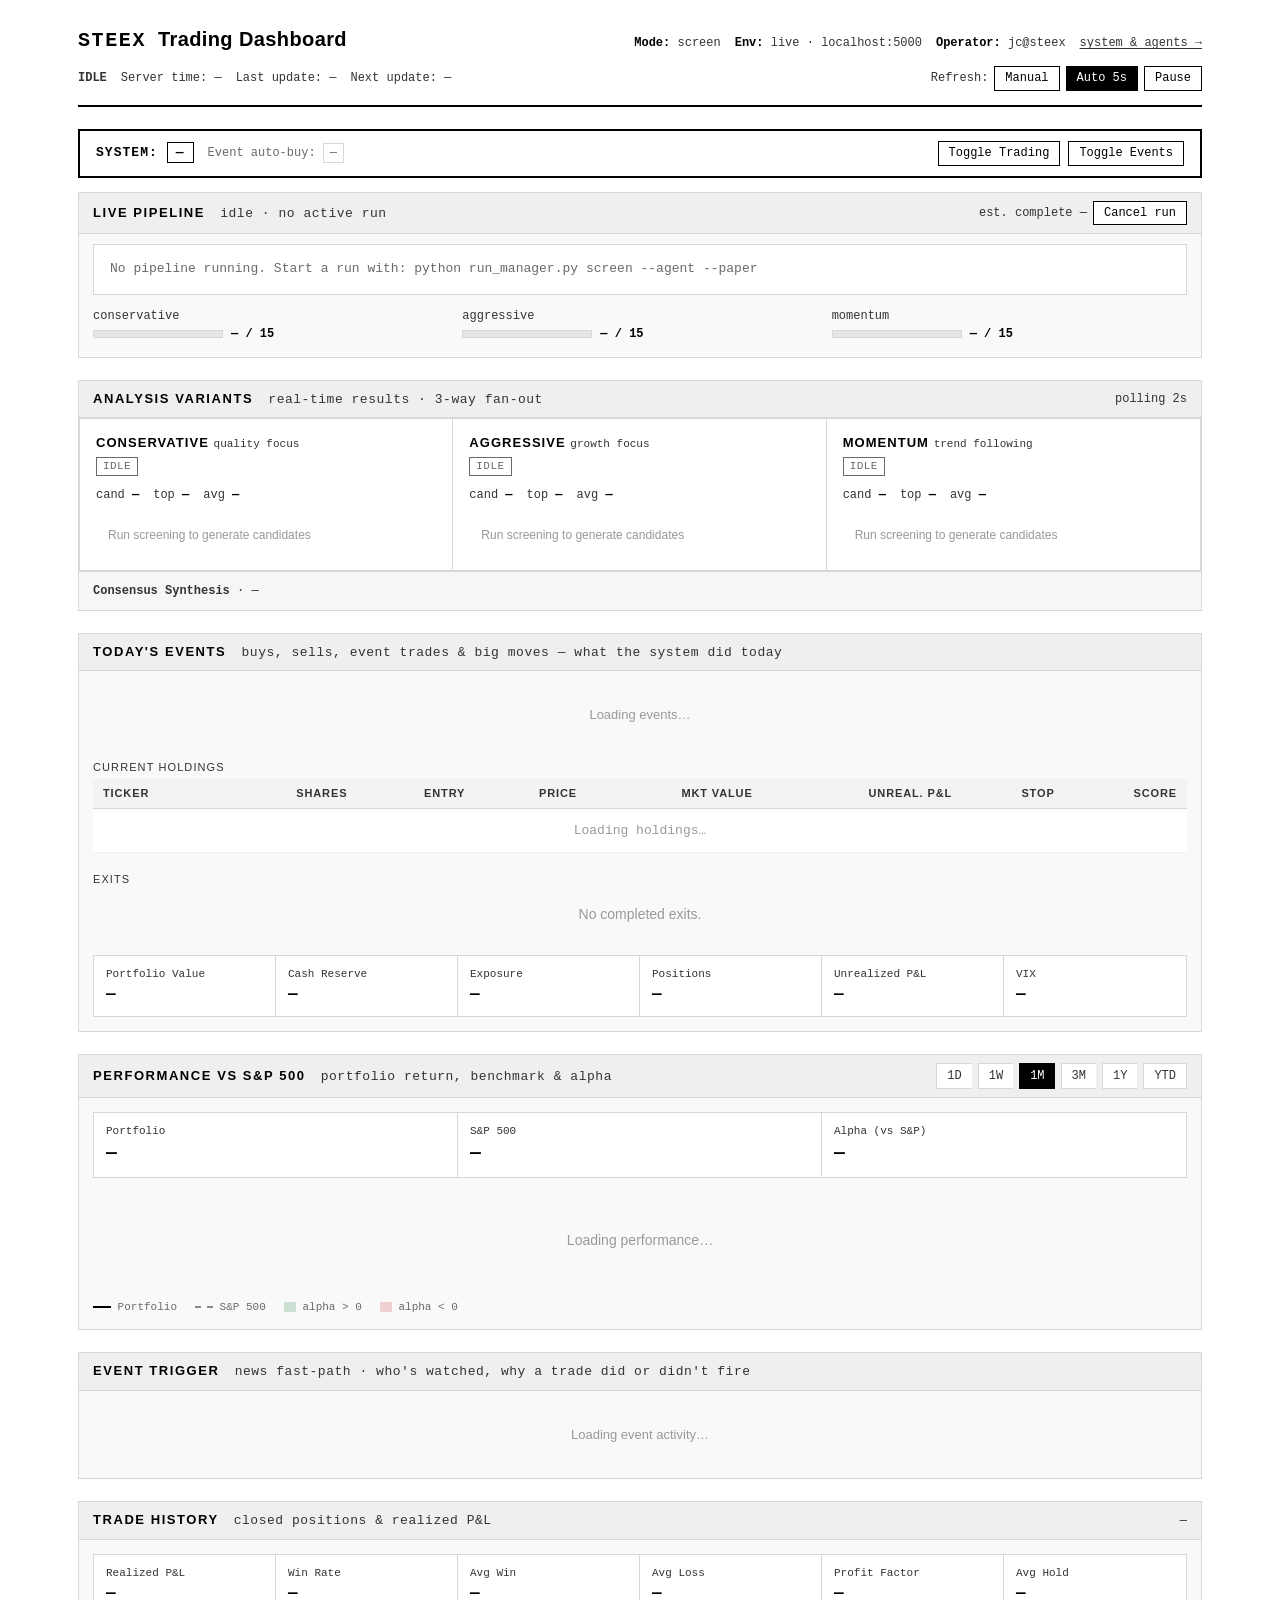
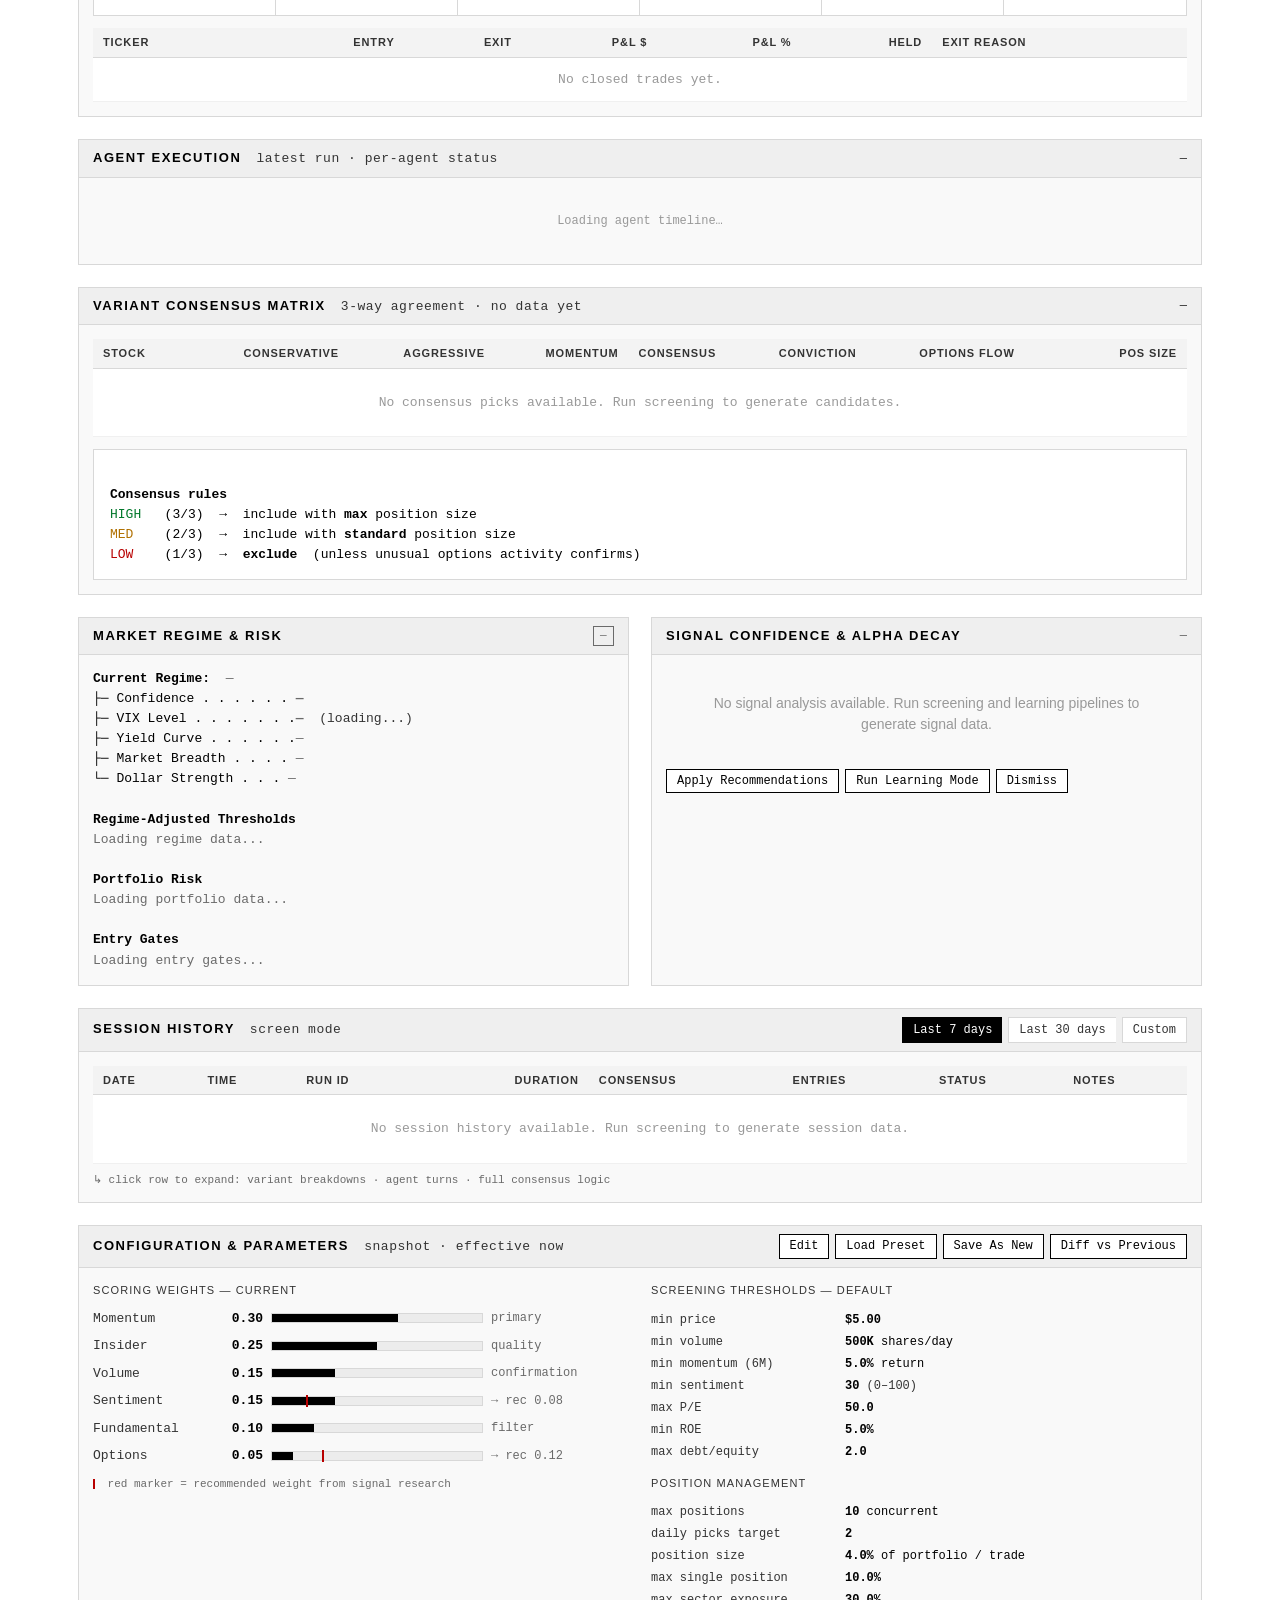
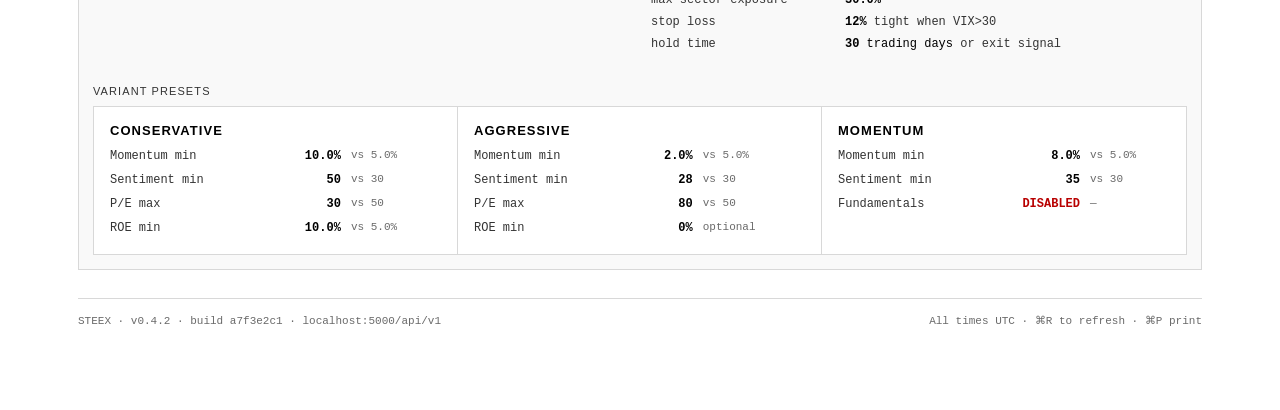
==== commit e15a3344: "P3-9: perf chart upgrade — 1D intraday + YTD ranges, denser series Extend the in-house SVG chart (no" ====
--- a/frontend/templates/index.html
+++ b/frontend/templates/index.html
@@ -553,6 +553,10 @@
       <h2>Today's Events <span class="sub">buys, sells, event trades &amp; big moves — what the system did today</span></h2>
     </header>
     <div class="body">
+      <!-- P3-6: event-trade cards (fired event trades + live P&L), distinct from
+           scheduled trades; same /events/trade-cards source as the event panel. -->
+      <div id="event-trade-cards-today" class="etc-wrap"></div>
+
       <!-- P3-3: user_updates feed (the same stream sent to Telegram),
            newest-first, each row clickable to a detail modal. -->
       <div id="today-events" class="te-feed">
@@ -620,10 +624,12 @@
     <header>
       <h2>Performance vs S&amp;P 500 <span class="sub" id="perf-sub">portfolio return, benchmark &amp; alpha</span></h2>
       <div class="tools tabs" id="perf-period-tabs">
+        <span class="tab" data-perf-period="1D">1D</span>
         <span class="tab" data-perf-period="1W">1W</span>
         <span class="tab on" data-perf-period="1M">1M</span>
         <span class="tab" data-perf-period="3M">3M</span>
         <span class="tab" data-perf-period="1Y">1Y</span>
+        <span class="tab" data-perf-period="YTD">YTD</span>
       </div>
     </header>
     <div class="body">
@@ -662,6 +668,9 @@
       <h2>Event Trigger <span class="sub">news fast-path · who's watched, why a trade did or didn't fire</span></h2>
     </header>
     <div class="body">
+      <!-- P3-6: fired event-trade cards (live P&L), same source as Today's Events -->
+      <div id="event-trade-cards-panel" class="etc-wrap"></div>
+
       <!-- P3-4: armed strip + "why no trade?" funnel + watching feed,
            rolled up from per-post verdict records (/api/v1/events/aggregate). -->
       <div id="event-trigger">
@@ -1041,6 +1050,11 @@
 
 /* P3-4 Event Trigger panel */
 .et-empty { text-align:center; padding:20px; color:#999; font-size:13px; }
+.et-toolbar { display:flex; align-items:center; gap:8px; margin-bottom:10px; }
+.et-toollabel { font-family:var(--sans); font-size:11px; letter-spacing:0.1em;
+  text-transform:uppercase; color:var(--dim); }
+.et-select { font-family:var(--mono); font-size:12px; padding:4px 8px;
+  border:1px solid var(--border); background:#fff; }
 .et-section { font-family:var(--sans); font-size:11px; letter-spacing:0.1em;
   text-transform:uppercase; color:var(--dim); margin:16px 0 6px; }
 .et-dim { color:var(--dim); text-transform:none; letter-spacing:0; }
@@ -1077,6 +1091,32 @@
 .et-headline { flex:1 1 auto; min-width:0; font-size:12px; color:#222;
   overflow:hidden; text-overflow:ellipsis; white-space:nowrap; }
 .et-when { flex:0 0 auto; font-family:var(--mono); font-size:11px; color:var(--dim); white-space:nowrap; }
+
+/* P3-6 event-trade cards */
+.etc-wrap:empty { display:none; }
+.etc-wrap { display:grid; grid-template-columns:repeat(auto-fill,minmax(280px,1fr)); gap:10px; margin-bottom:14px; }
+.etc-empty { display:none; }
+.etc-card { border:1px solid #ecdcc7; border-left:3px solid #a05a00; background:#fffdfa; padding:11px 13px; }
+.etc-head { display:flex; align-items:center; gap:8px; flex-wrap:wrap; }
+.etc-ticker { font-weight:700; font-size:15px; color:#000; }
+.etc-figure { font-family:var(--mono); font-size:11px; color:#a05a00; }
+.etc-pnl { margin-left:auto; font-family:var(--mono); font-size:13px; font-weight:700; }
+.etc-up { color:#00772a; }
+.etc-down { color:#b80000; }
+.etc-flat { color:var(--dim); font-weight:400; }
+.etc-post { margin:8px 0; padding:7px 10px; background:#faf4ec; border-left:2px solid #ecdcc7;
+  font-style:italic; font-size:12px; color:#333; }
+.etc-grid { display:grid; grid-template-columns:repeat(4,1fr); gap:6px 8px; font-family:var(--mono);
+  font-size:11px; border-top:1px solid var(--border); padding-top:8px; }
+.etc-grid .etc-k { display:block; color:var(--dim); text-transform:uppercase; font-size:9px; letter-spacing:0.05em; }
+.etc-grid .etc-v { color:#000; font-weight:700; }
+.etc-foot { display:flex; align-items:center; gap:10px; margin-top:9px; }
+.etc-verdict { font-family:var(--mono); font-size:10px; font-weight:700; padding:2px 7px; border-radius:3px;
+  text-transform:uppercase; background:#f0f0f0; color:#555; }
+.etc-keep { background:#e3f4e8; color:#00772a; }
+.etc-exit { background:#fbe4e4; color:#b80000; }
+.etc-tighten { background:#fff3df; color:#a05a00; }
+.etc-link { font-family:var(--mono); font-size:11px; color:#3458b8; margin-left:auto; }
 </style>
 <script type="module" src="/static/js/pages/dashboard.js"></script>
 <script src="/static/js/refresh.js"></script>
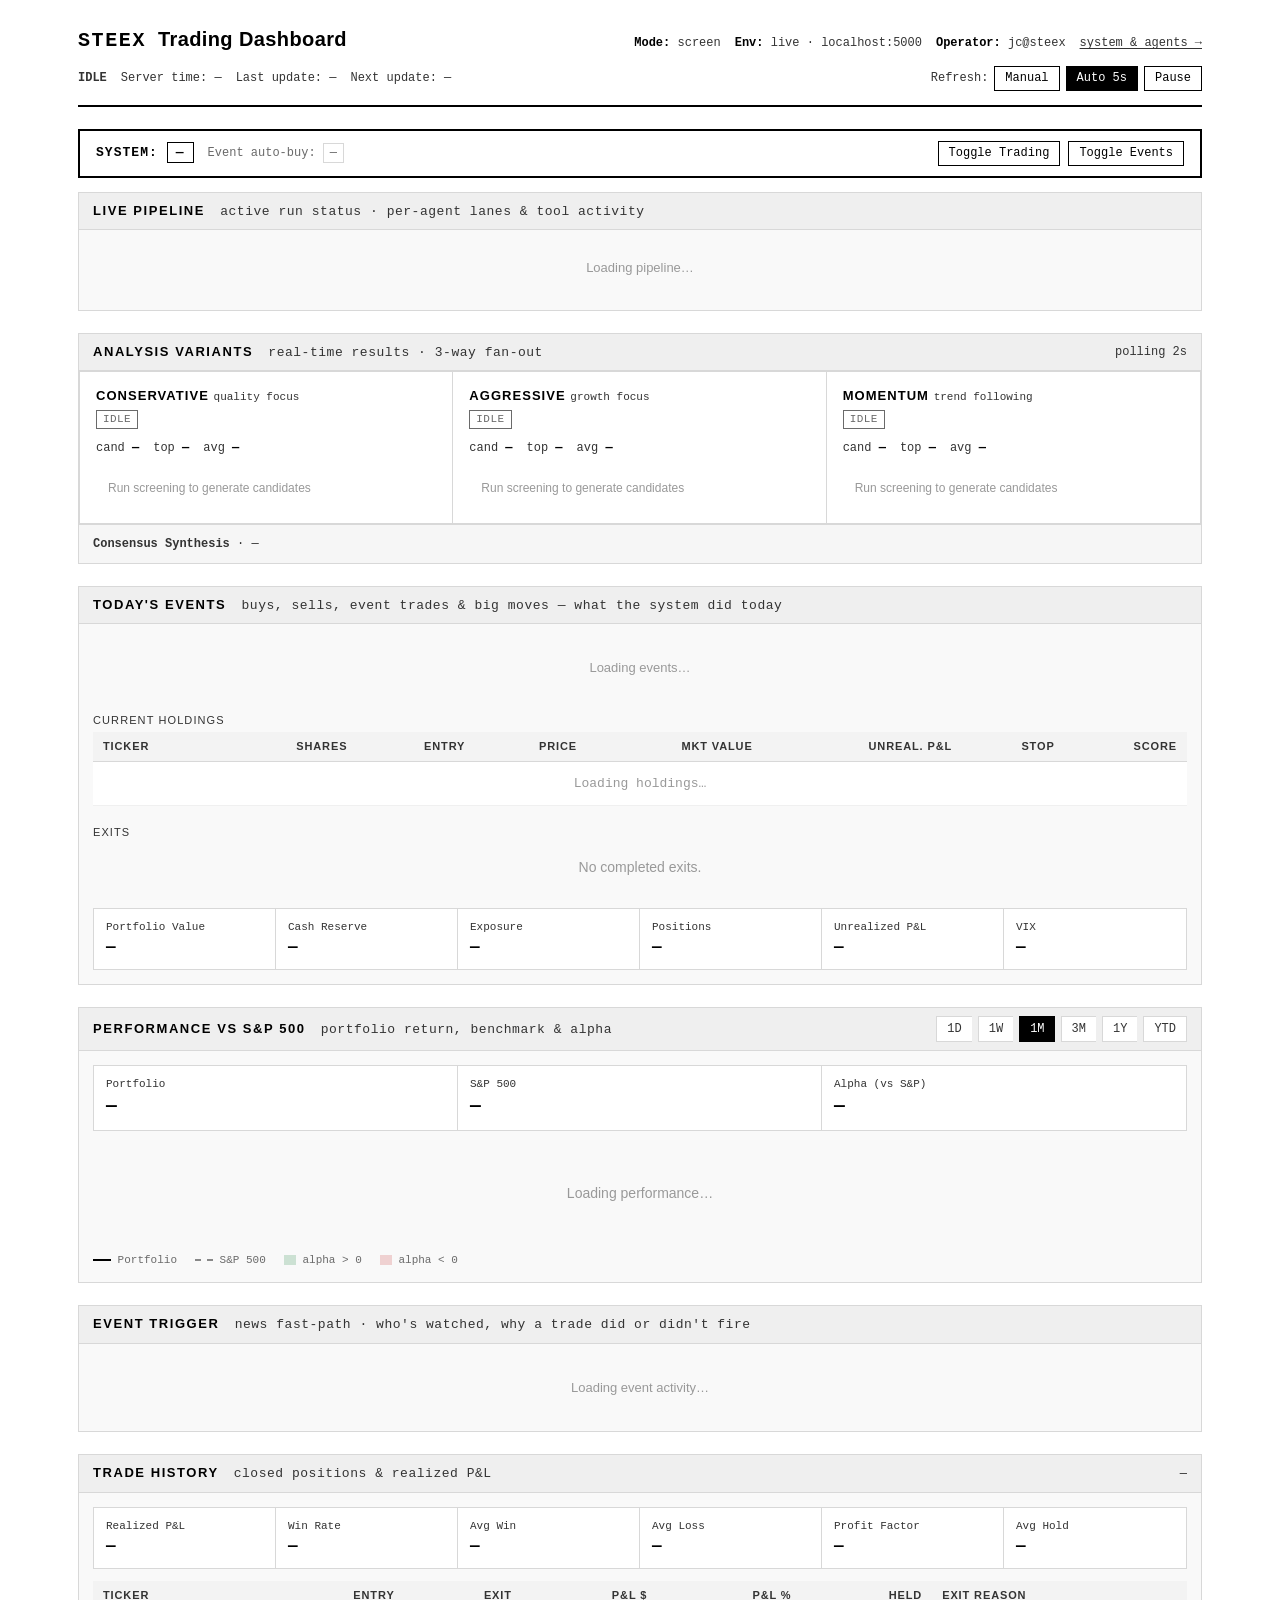
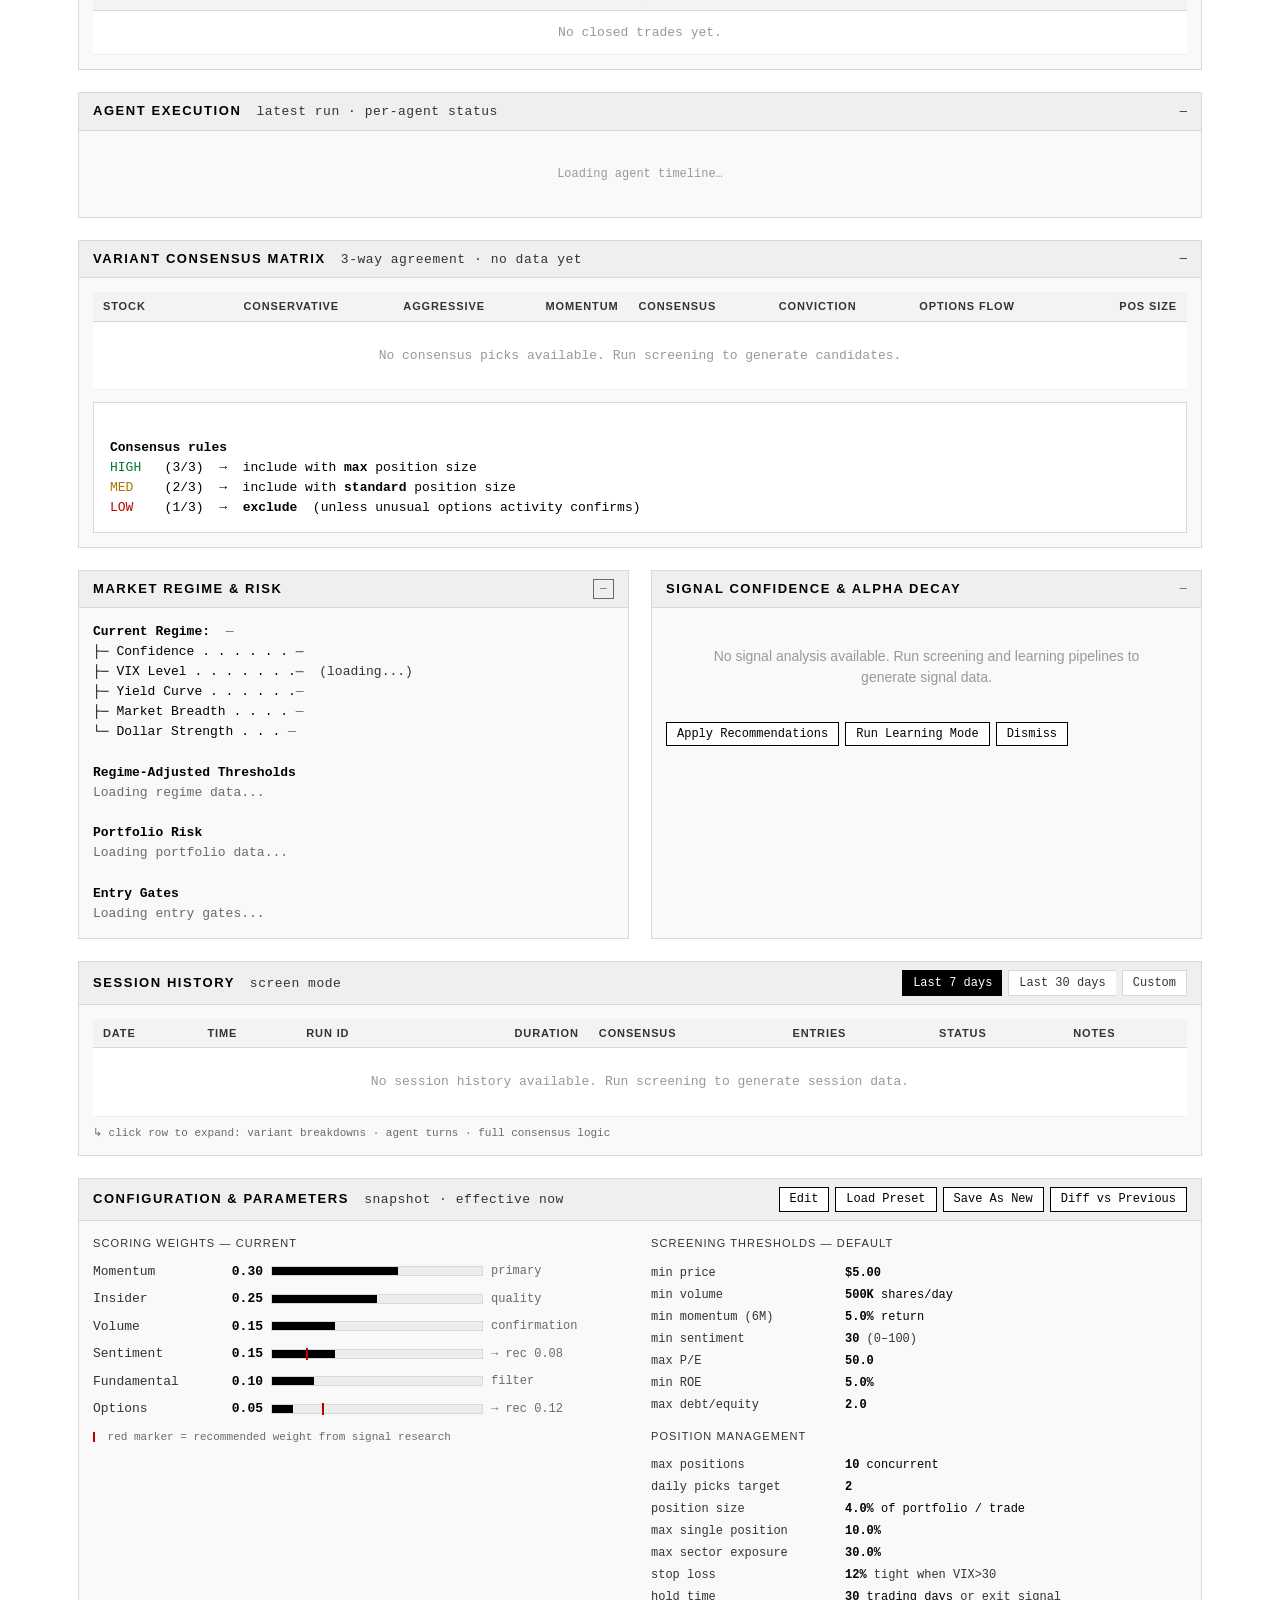
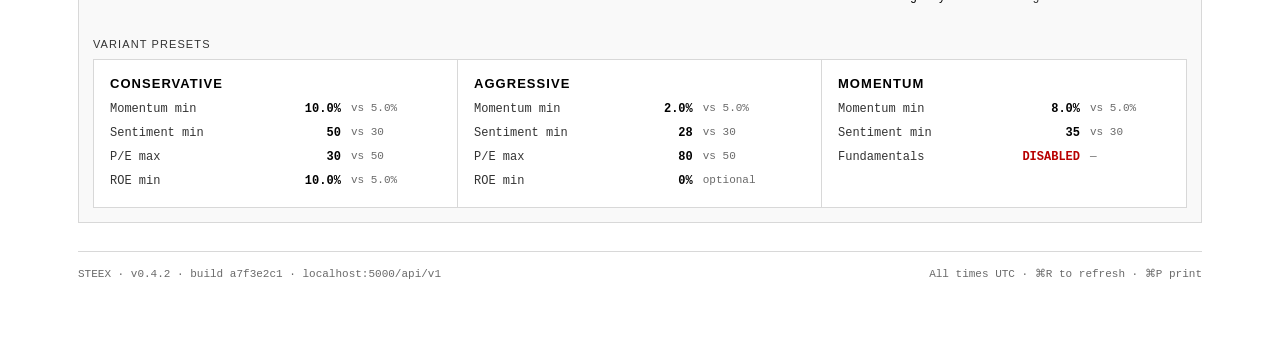
==== commit 4da03994: "P3-2: Live Pipeline — per-agent lanes + LIVE/IDLE state Replace the broken Live Pipeline block (stat" ====
--- a/frontend/templates/index.html
+++ b/frontend/templates/index.html
@@ -460,40 +460,15 @@
     </div>
   </div>
 
-  <!-- ============ 3.2 PIPELINE STATUS ============ -->
+  <!-- ============ 3.2 LIVE PIPELINE (P3-2) ============ -->
   <section class="panel">
     <header>
-      <h2>Live Pipeline <span class="sub" id="pipeline-info">idle · no active run</span></h2>
-      <div class="tools">
-        <span>est. complete —</span>
-        <button class="btn" id="btn-cancel-run">Cancel run</button>
-      </div>
+      <h2>Live Pipeline <span class="sub">active run status · per-agent lanes &amp; tool activity</span></h2>
     </header>
     <div class="body tight">
-<div class="ascii"><span class="mute">No pipeline running. Start a run with: python run_manager.py screen --agent --paper</span></div>
-
-      <div style="margin-top:12px;display:grid;grid-template-columns:1fr 1fr 1fr;gap:14px;font-family:var(--mono);font-size:12px;">
-        <div id="progress-conservative">
-          <div class="dim">conservative</div>
-          <div class="row" style="gap:8px;">
-            <span class="bar"><i style="width:0%"></i></span>
-            <span><b>— / 15</b></span>
-          </div>
-        </div>
-        <div id="progress-aggressive">
-          <div class="dim">aggressive</div>
-          <div class="row" style="gap:8px;">
-            <span class="bar"><i style="width:0%"></i></span>
-            <span><b>— / 15</b></span>
-          </div>
-        </div>
-        <div id="progress-momentum">
-          <div class="dim">momentum</div>
-          <div class="row" style="gap:8px;">
-            <span class="bar"><i style="width:0%"></i></span>
-            <span><b>— / 15</b></span>
-          </div>
-        </div>
+      <!-- P3-2: LIVE/IDLE banner + per-agent lanes from /api/v1/pipeline/live -->
+      <div id="live-pipeline">
+        <div class="lp-empty">Loading pipeline…</div>
       </div>
     </div>
   </section>
@@ -1048,6 +1023,31 @@
 .md-links { margin-top:12px; }
 .md-link { font-family:var(--mono); font-size:12px; color:#3458b8; margin-right:12px; }
 
+/* P3-2 Live Pipeline */
+.lp-empty { text-align:center; padding:18px; color:#999; font-size:13px; }
+.lp-banner { font-family:var(--mono); font-size:12px; color:#333; padding:6px 2px 10px;
+  border-bottom:1px solid var(--border); margin-bottom:8px; }
+.lp-live { color:#00772a; font-weight:700; }
+.lp-idle { color:var(--dim); font-weight:700; }
+.lp-tag { font-size:10px; color:var(--dim); border:1px solid var(--border); padding:1px 5px; }
+.lp-pulse { display:inline-block; width:7px; height:7px; border-radius:50%; background:#00772a;
+  margin-right:5px; vertical-align:middle; animation:lp-blink 1.1s ease-in-out infinite; }
+@keyframes lp-blink { 0%,100%{opacity:1;} 50%{opacity:0.25;} }
+.lp-lanes { display:flex; flex-direction:column; }
+.lp-lane { display:flex; align-items:center; gap:10px; padding:7px 2px; border-bottom:1px solid var(--border);
+  font-family:var(--mono); font-size:12px; }
+.lp-lane:last-child { border-bottom:0; }
+.lp-dot { flex:0 0 auto; width:8px; height:8px; border-radius:50%; }
+.lp-ok { background:#00772a; }
+.lp-failed { background:#b80000; }
+.lp-running { background:#a05a00; animation:lp-blink 1.1s ease-in-out infinite; }
+.lp-agent { flex:0 0 150px; font-weight:700; color:#000; overflow:hidden; text-overflow:ellipsis; white-space:nowrap; }
+.lp-tools { flex:1 1 auto; display:flex; flex-wrap:wrap; gap:4px; }
+.lp-tool { background:#f0f0f0; color:#555; padding:1px 6px; border-radius:3px; font-size:11px; }
+.lp-more { background:#e3e3e3; }
+.lp-none { color:var(--dim); }
+.lp-dur { flex:0 0 auto; color:var(--dim); }
+
 /* P3-4 Event Trigger panel */
 .et-empty { text-align:center; padding:20px; color:#999; font-size:13px; }
 .et-toolbar { display:flex; align-items:center; gap:8px; margin-bottom:10px; }
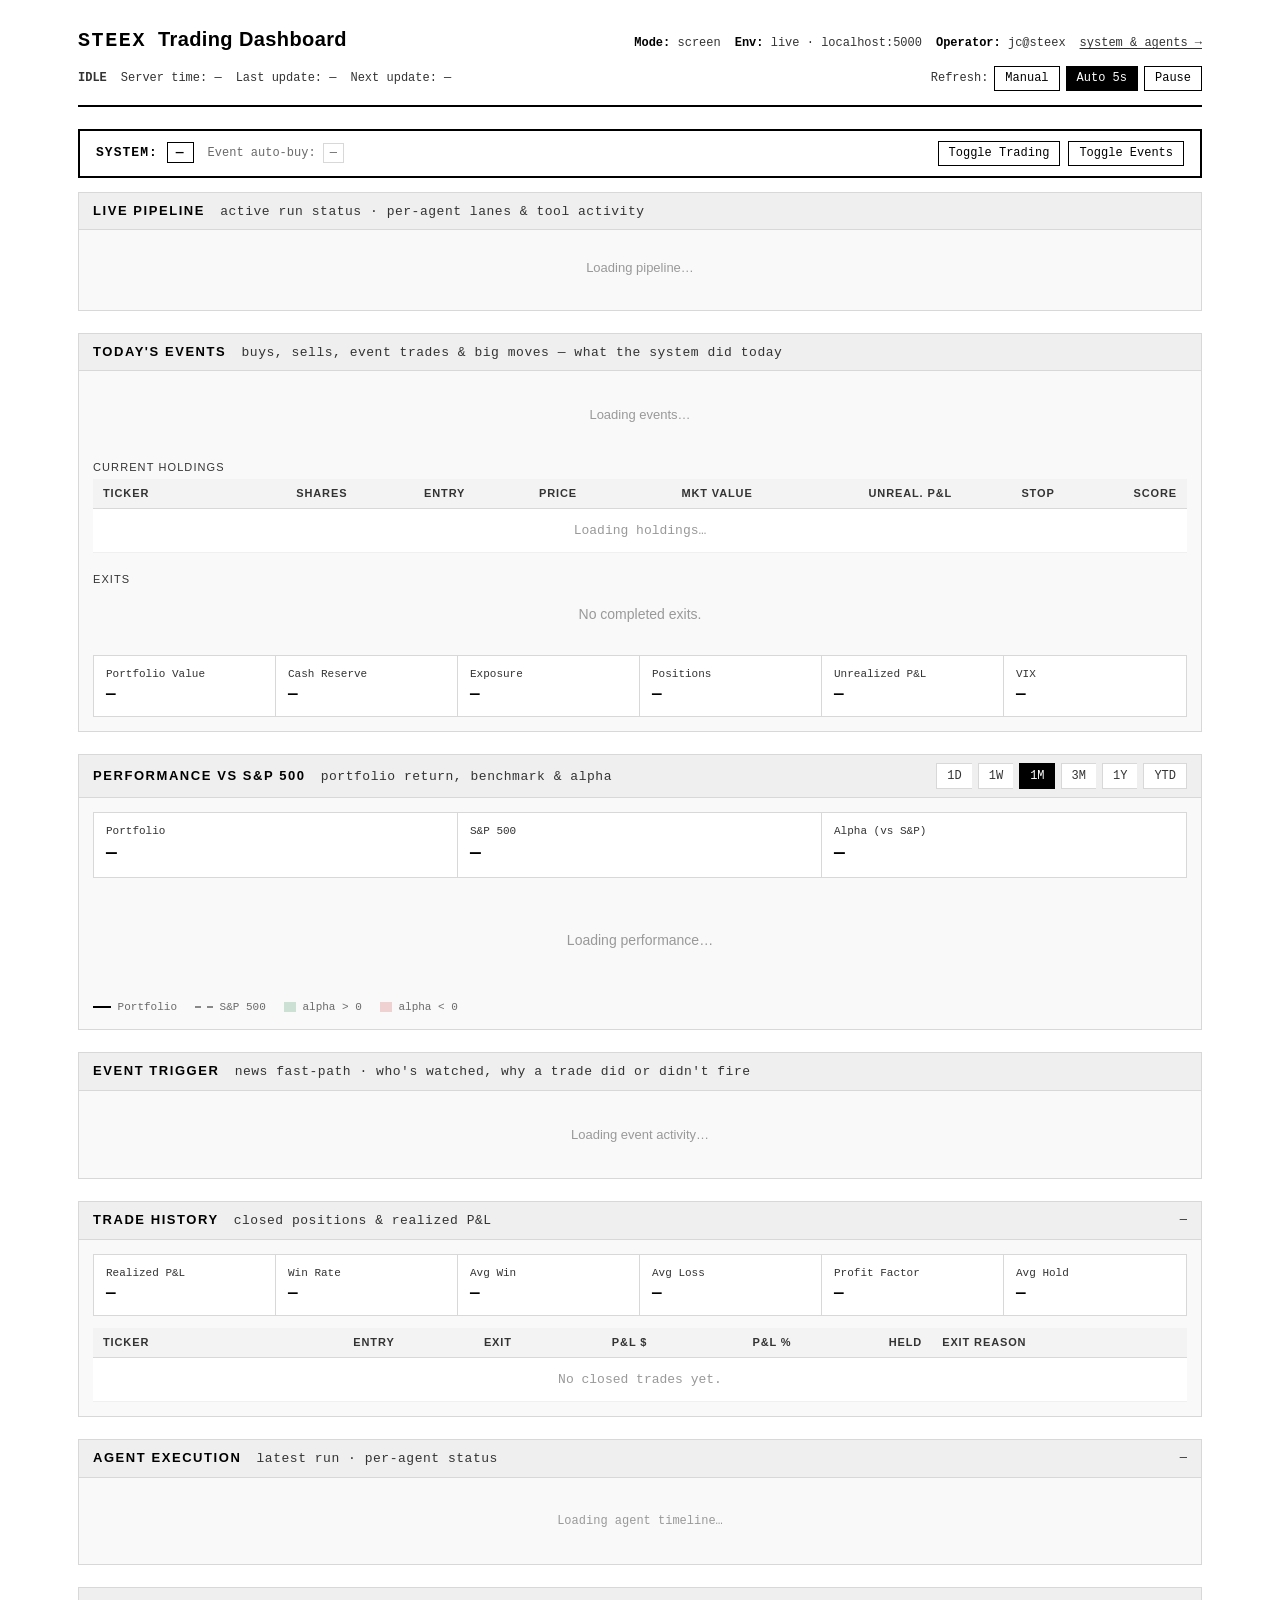
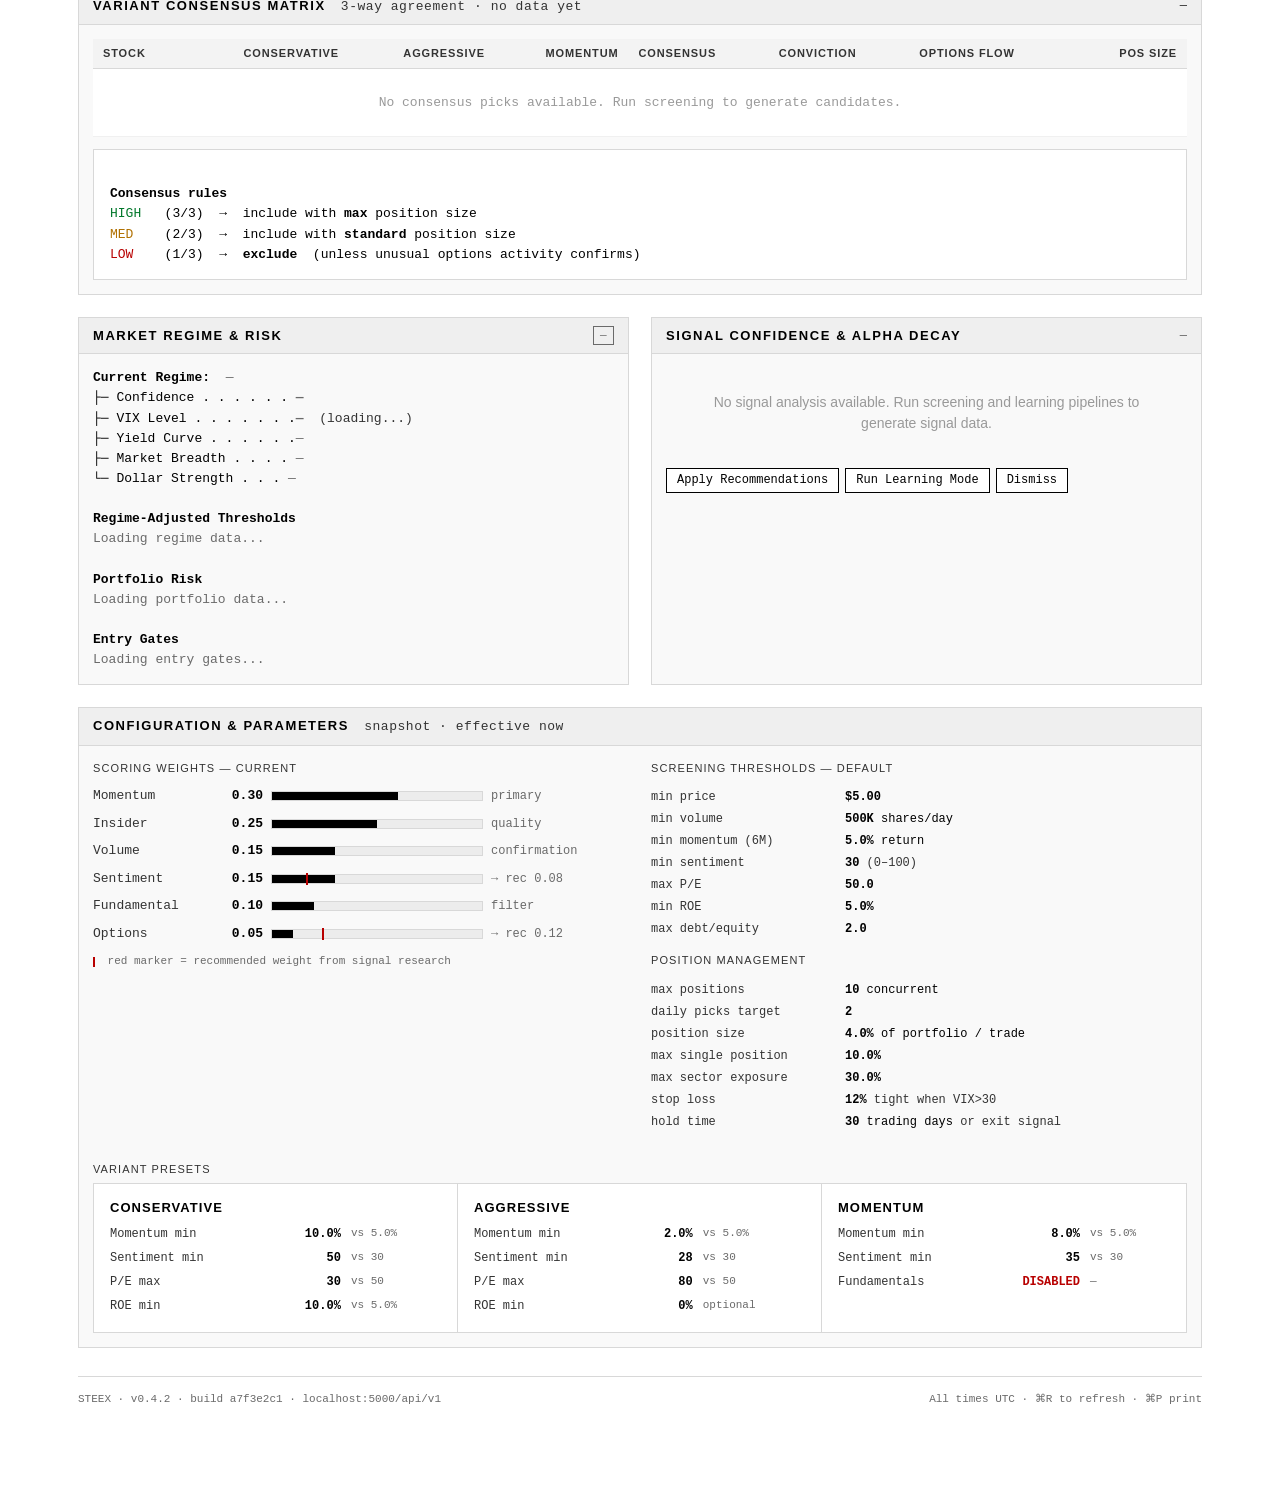
==== commit 0719859b: "P3-10: block & button purge Remove dead/no-op UI and the now-unused chains behind it.  Dashboard (in" ====
--- a/frontend/templates/index.html
+++ b/frontend/templates/index.html
@@ -469,55 +469,6 @@
       <!-- P3-2: LIVE/IDLE banner + per-agent lanes from /api/v1/pipeline/live -->
       <div id="live-pipeline">
         <div class="lp-empty">Loading pipeline…</div>
-      </div>
-    </div>
-  </section>
-
-  <!-- ============ 3.3 VARIANT CONCLUSIONS (LIVE) ============ -->
-  <section class="panel">
-    <header>
-      <h2>Analysis Variants <span class="sub">real-time results · 3-way fan-out</span></h2>
-      <div class="tools"><span>polling 2s</span></div>
-    </header>
-    <div class="body" style="padding:0;background:#fff;">
-      <div class="col3">
-
-        <div class="v" data-variant="conservative">
-          <h3>Conservative <span class="dim" style="font-weight:400;font-family:var(--mono);text-transform:none;letter-spacing:0;font-size:11px;">quality focus</span></h3>
-          <div class="sub"><span class="tag mute">IDLE</span></div>
-          <div class="stats">
-            <span>cand <b>—</b></span>
-            <span>top <b>—</b></span>
-            <span>avg <b>—</b></span>
-          </div>
-          <div style="font-size:12px;color:#999;padding:12px;">Run screening to generate candidates</div>
-        </div>
-
-        <div class="v" data-variant="aggressive">
-          <h3>Aggressive <span class="dim" style="font-weight:400;font-family:var(--mono);text-transform:none;letter-spacing:0;font-size:11px;">growth focus</span></h3>
-          <div class="sub"><span class="tag mute">IDLE</span></div>
-          <div class="stats">
-            <span>cand <b>—</b></span>
-            <span>top <b>—</b></span>
-            <span>avg <b>—</b></span>
-          </div>
-          <div style="font-size:12px;color:#999;padding:12px;">Run screening to generate candidates</div>
-        </div>
-
-        <div class="v" data-variant="momentum">
-          <h3>Momentum <span class="dim" style="font-weight:400;font-family:var(--mono);text-transform:none;letter-spacing:0;font-size:11px;">trend following</span></h3>
-          <div class="sub"><span class="tag mute">IDLE</span></div>
-          <div class="stats">
-            <span>cand <b>—</b></span>
-            <span>top <b>—</b></span>
-            <span>avg <b>—</b></span>
-          </div>
-          <div style="font-size:12px;color:#999;padding:12px;">Run screening to generate candidates</div>
-        </div>
-
-      </div>
-      <div style="padding:10px 14px;border-top:1px solid var(--border);font-family:var(--mono);font-size:12px;color:var(--dim);background:#f6f6f6;">
-        <b>Consensus Synthesis</b> · —
       </div>
     </div>
   </section>
@@ -807,53 +758,11 @@
 
   </div>
 
-  <!-- ============ 3.8 SESSION HISTORY ============ -->
-  <section class="panel">
-    <header>
-      <h2>Session History <span class="sub">screen mode</span></h2>
-      <div class="tools tabs">
-        <span class="tab on" id="tab-history-7d" data-period="7d">Last 7 days</span>
-        <span class="tab" id="tab-history-30d" data-period="30d">Last 30 days</span>
-        <span class="tab" id="tab-history-custom" data-period="custom">Custom</span>
-      </div>
-    </header>
-    <div class="body">
-      <table class="data">
-        <thead>
-          <tr>
-            <th>Date</th>
-            <th>Time</th>
-            <th>Run ID</th>
-            <th class="num">Duration</th>
-            <th>Consensus</th>
-            <th>Entries</th>
-            <th>Status</th>
-            <th>Notes</th>
-          </tr>
-        </thead>
-        <tbody>
-          <tr>
-            <td colspan="8" style="text-align:center;padding:24px;color:#999;">
-              No session history available. Run screening to generate session data.
-            </td>
-          </tr>
-        </tbody>
-      </table>
-      <div style="margin-top:8px;font-family:var(--mono);font-size:11px;color:var(--muted);">
-        ↳ click row to expand: variant breakdowns · agent turns · full consensus logic
-      </div>
-    </div>
-  </section>
-
   <!-- ============ 3.9 CONFIGURATION ============ -->
   <section class="panel">
     <header>
       <h2>Configuration &amp; Parameters <span class="sub">snapshot · effective now</span></h2>
       <div class="tools">
-        <button class="btn" id="btn-config-edit" disabled title="Not available in this version">Edit</button>
-        <button class="btn" id="btn-config-load" disabled title="Not available in this version">Load Preset</button>
-        <button class="btn" id="btn-config-save" disabled title="Not available in this version">Save As New</button>
-        <button class="btn" id="btn-config-diff" disabled title="Not available in this version">Diff vs Previous</button>
       </div>
     </header>
     <div class="body">
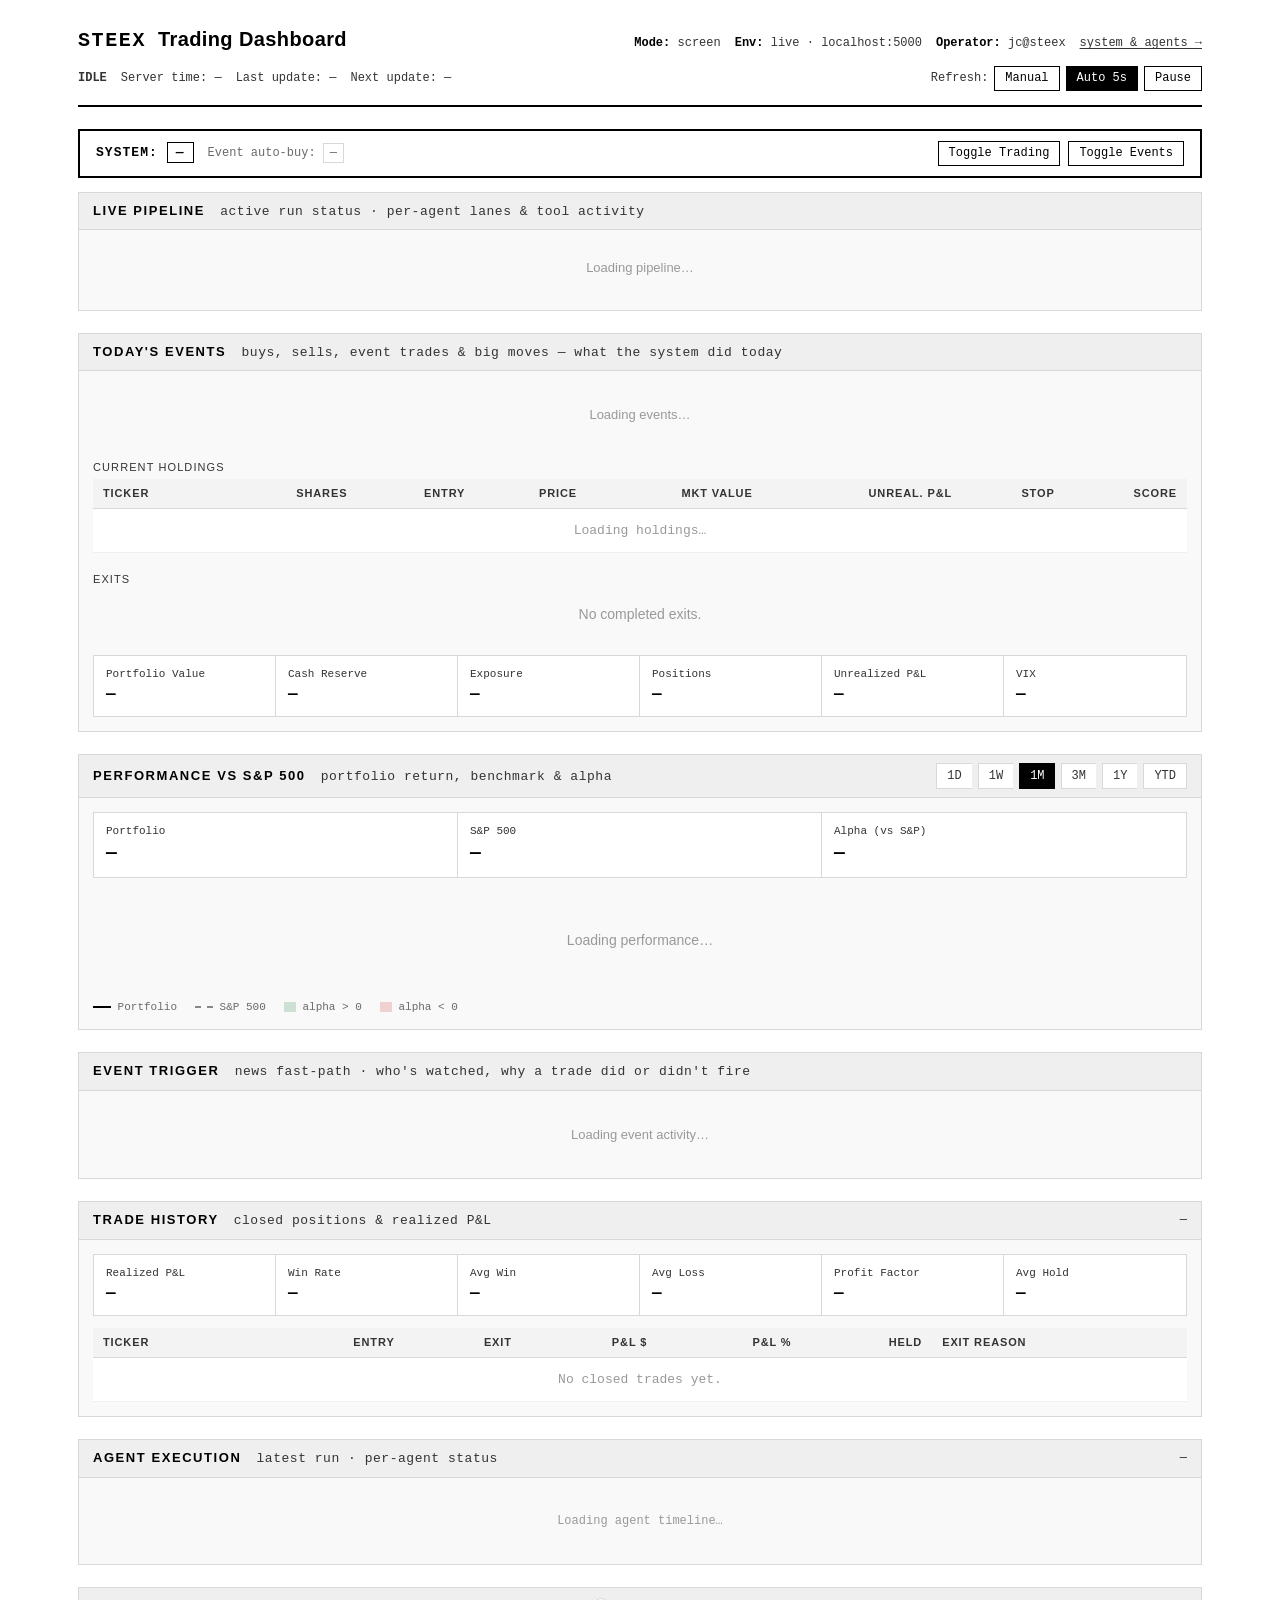
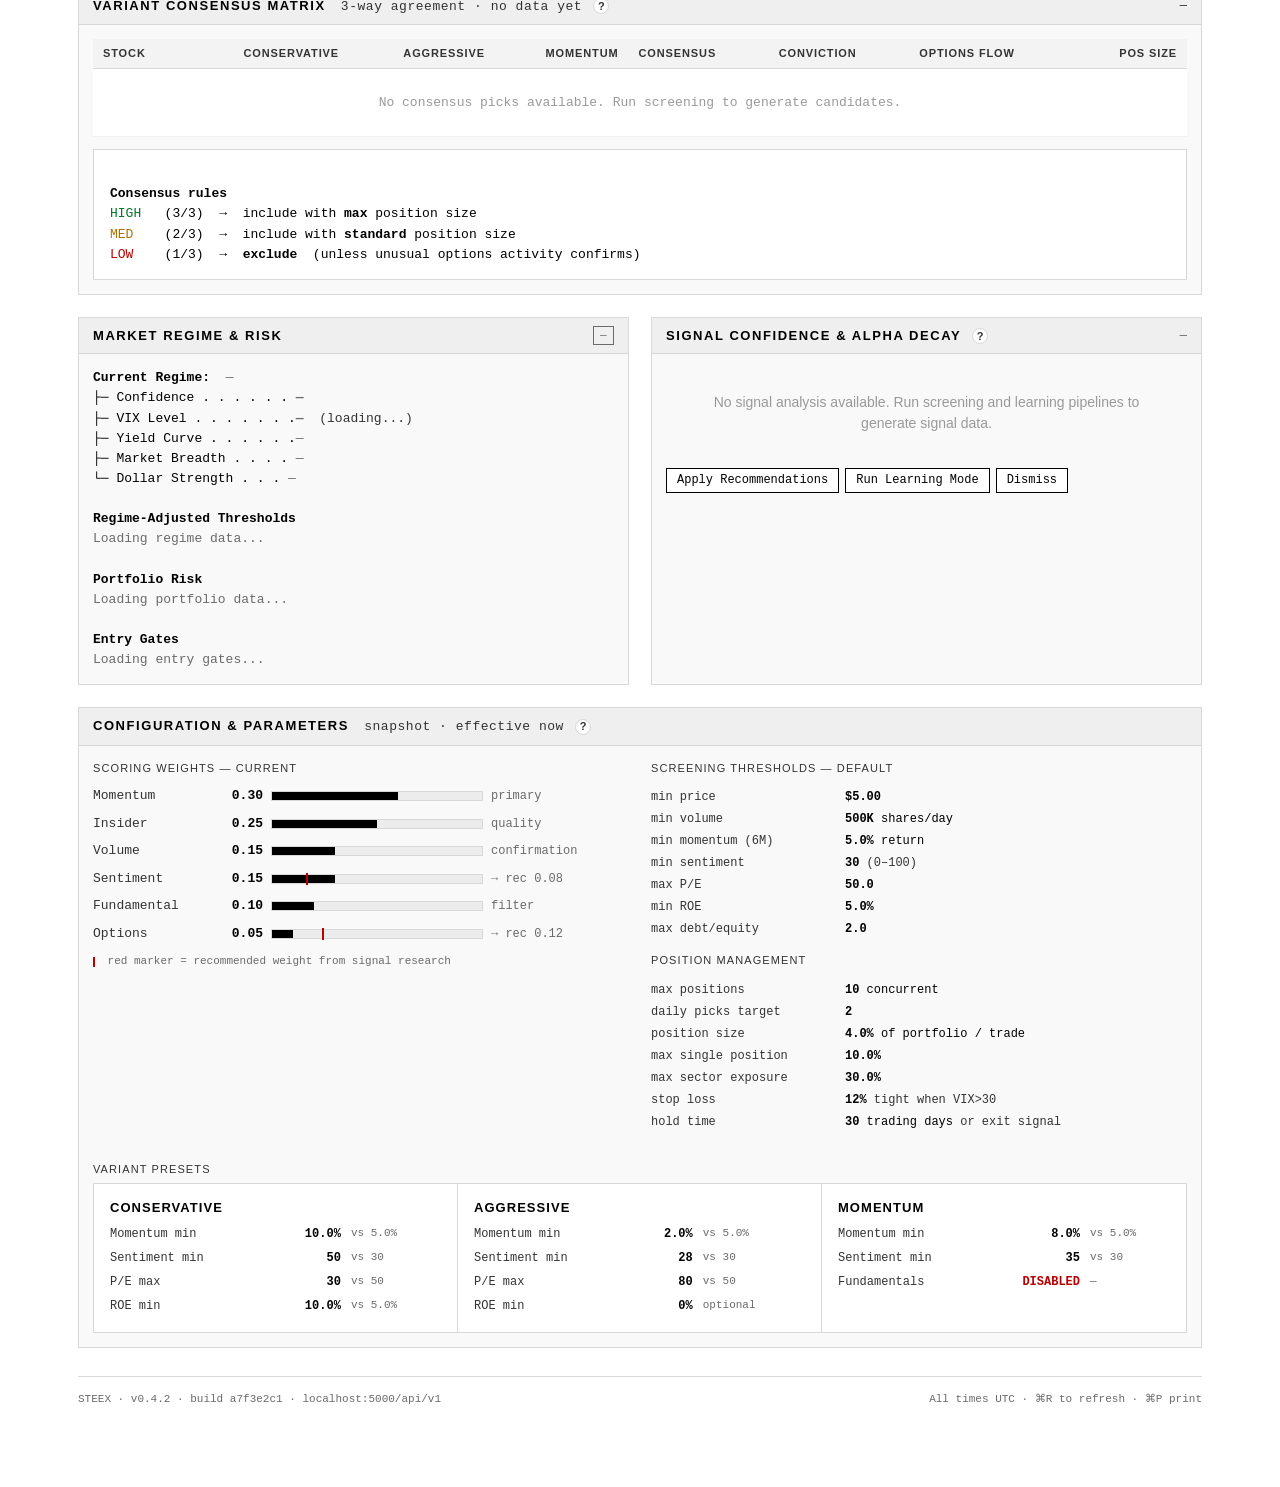
==== commit dd36d36e: "P3-11: "?" explainer popovers + Polygon/AlphaVantage doc links - components/help-popover.js: reusabl" ====
--- a/frontend/templates/index.html
+++ b/frontend/templates/index.html
@@ -675,7 +675,8 @@
   <!-- ============ 3.5 VARIANT CONSENSUS MATRIX ============ -->
   <section class="panel">
     <header>
-      <h2>Variant Consensus Matrix <span class="sub">3-way agreement · no data yet</span></h2>
+      <h2>Variant Consensus Matrix <span class="sub">3-way agreement · no data yet</span>
+        <button class="help-q" data-help="Each screening run fans out to three analysis variants — conservative, aggressive, momentum — that rank candidates independently. This matrix shows where they agree: a ticker backed by all 3 is HIGH conviction (max size), 2/3 is MEDIUM (standard size), 1/3 is LOW (excluded unless unusual options activity confirms).">?</button></h2>
       <div class="tools"><span>—</span></div>
     </header>
     <div class="body">
@@ -740,7 +741,8 @@
     <!-- SIGNALS -->
     <section class="panel" id="signal-panel">
       <header>
-        <h2>Signal Confidence &amp; Alpha Decay</h2>
+        <h2>Signal Confidence &amp; Alpha Decay
+          <button class="help-q" data-help="Signal confidence scores how predictive each scoring factor (momentum, insider, volume, sentiment…) has been recently. Alpha decay tracks whether an edge is fading over time — a factor whose forward returns are shrinking is decaying and the learning pipeline down-weights it. (Live data wiring is tracked as P4-4.)">?</button></h2>
         <div class="tools"><span class="mute">—</span></div>
       </header>
       <div class="body">
@@ -761,7 +763,8 @@
   <!-- ============ 3.9 CONFIGURATION ============ -->
   <section class="panel">
     <header>
-      <h2>Configuration &amp; Parameters <span class="sub">snapshot · effective now</span></h2>
+      <h2>Configuration &amp; Parameters <span class="sub">snapshot · effective now</span>
+        <button class="help-q" data-help="The live tuning knobs. Scoring weights set how much each factor contributes to a candidate's rank (they sum to 1.0). Screening thresholds gate which stocks even enter the funnel (price/volume/momentum/valuation floors). Position management bounds risk: max concurrent positions, per-trade size, sector caps, stop-loss, and hold time. Variant presets are the three analysis lenses' overrides. Changes are made via the agent (P2-4), not edited here.">?</button></h2>
       <div class="tools">
       </div>
     </header>
@@ -1026,6 +1029,15 @@
 .etc-exit { background:#fbe4e4; color:#b80000; }
 .etc-tighten { background:#fff3df; color:#a05a00; }
 .etc-link { font-family:var(--mono); font-size:11px; color:#3458b8; margin-left:auto; }
+
+/* P3-11 help "?" popovers */
+.help-q { display:inline-flex; align-items:center; justify-content:center; width:16px; height:16px;
+  margin-left:6px; padding:0; border:1px solid var(--border); border-radius:50%; background:#fff;
+  color:var(--dim); font-size:11px; font-weight:700; line-height:1; cursor:pointer; vertical-align:middle; }
+.help-q:hover { background:#000; color:#fff; border-color:#000; }
+.help-pop { position:absolute; z-index:1100; max-width:340px; background:#1a1a1a; color:#f4f4f4;
+  font-family:var(--sans); font-size:12px; line-height:1.5; padding:10px 12px; border-radius:4px;
+  box-shadow:0 6px 24px rgba(0,0,0,0.3); }
 </style>
 <script type="module" src="/static/js/pages/dashboard.js"></script>
 <script src="/static/js/refresh.js"></script>
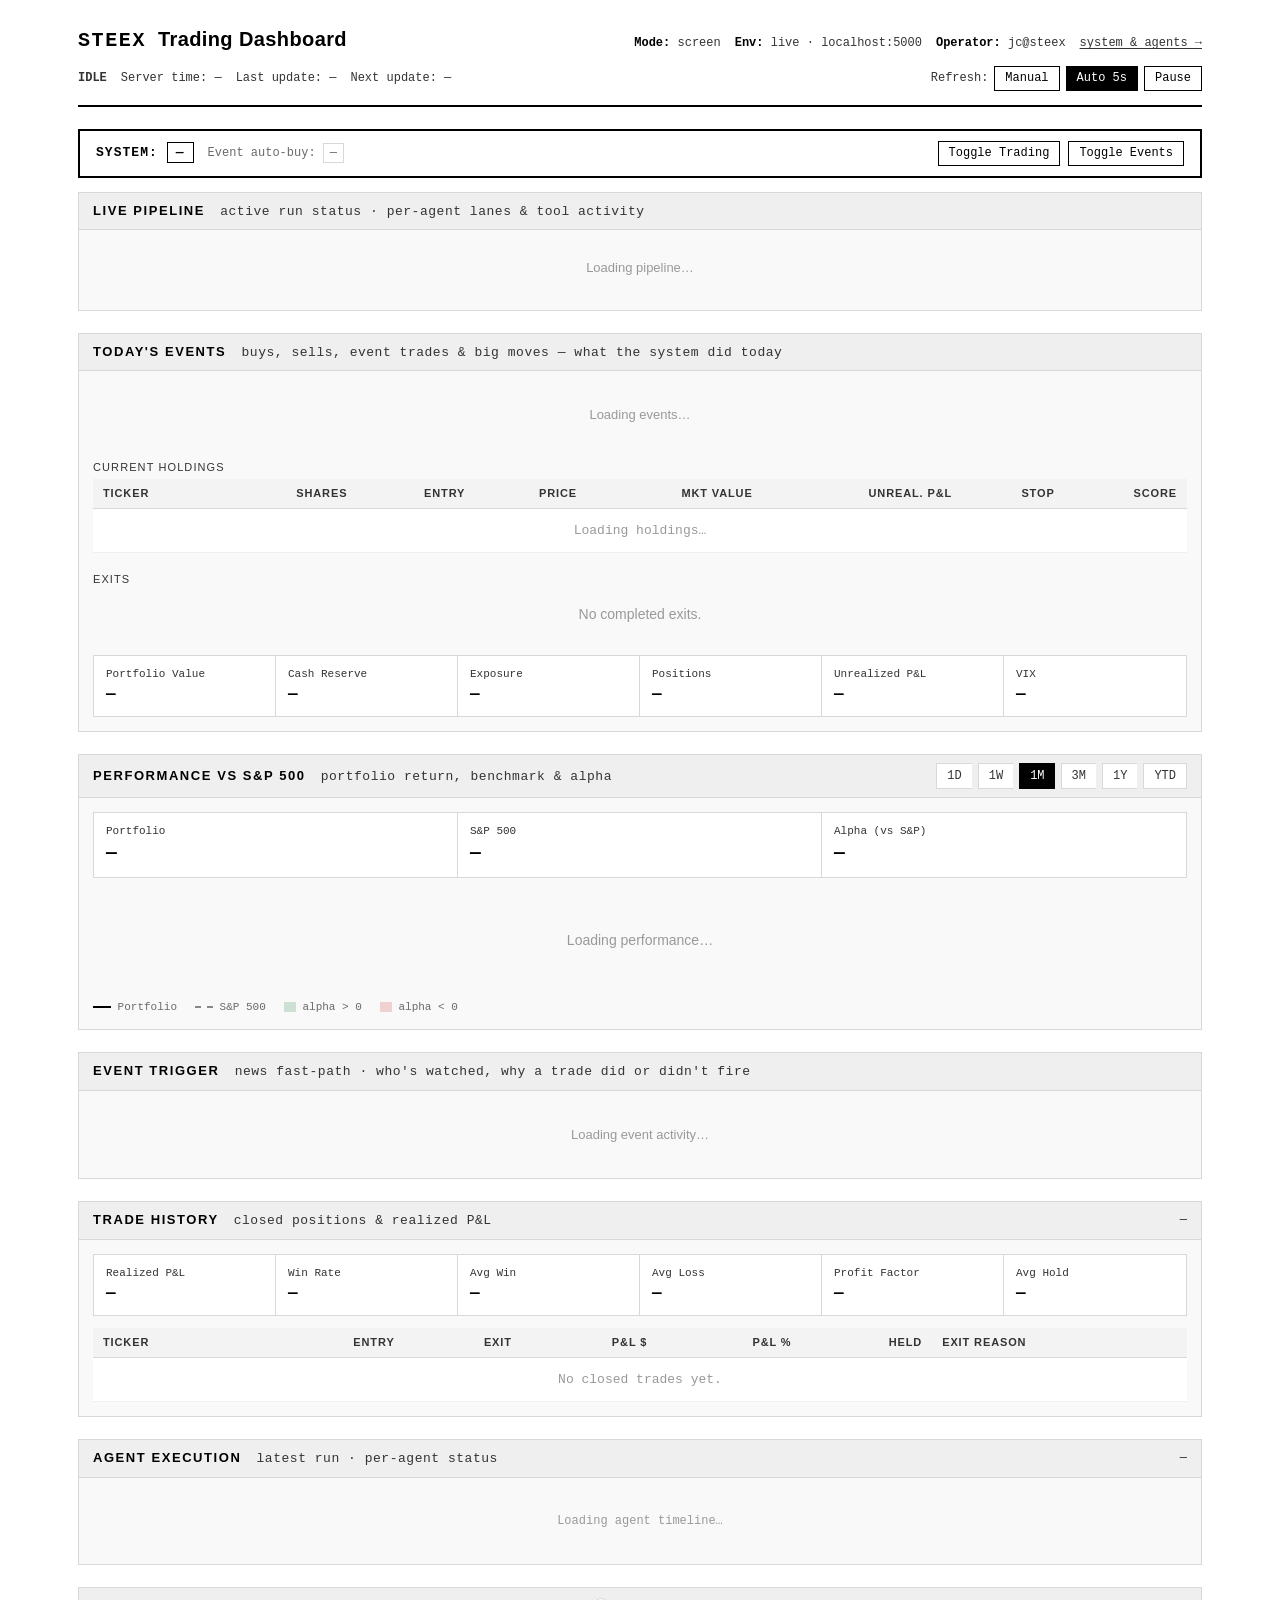
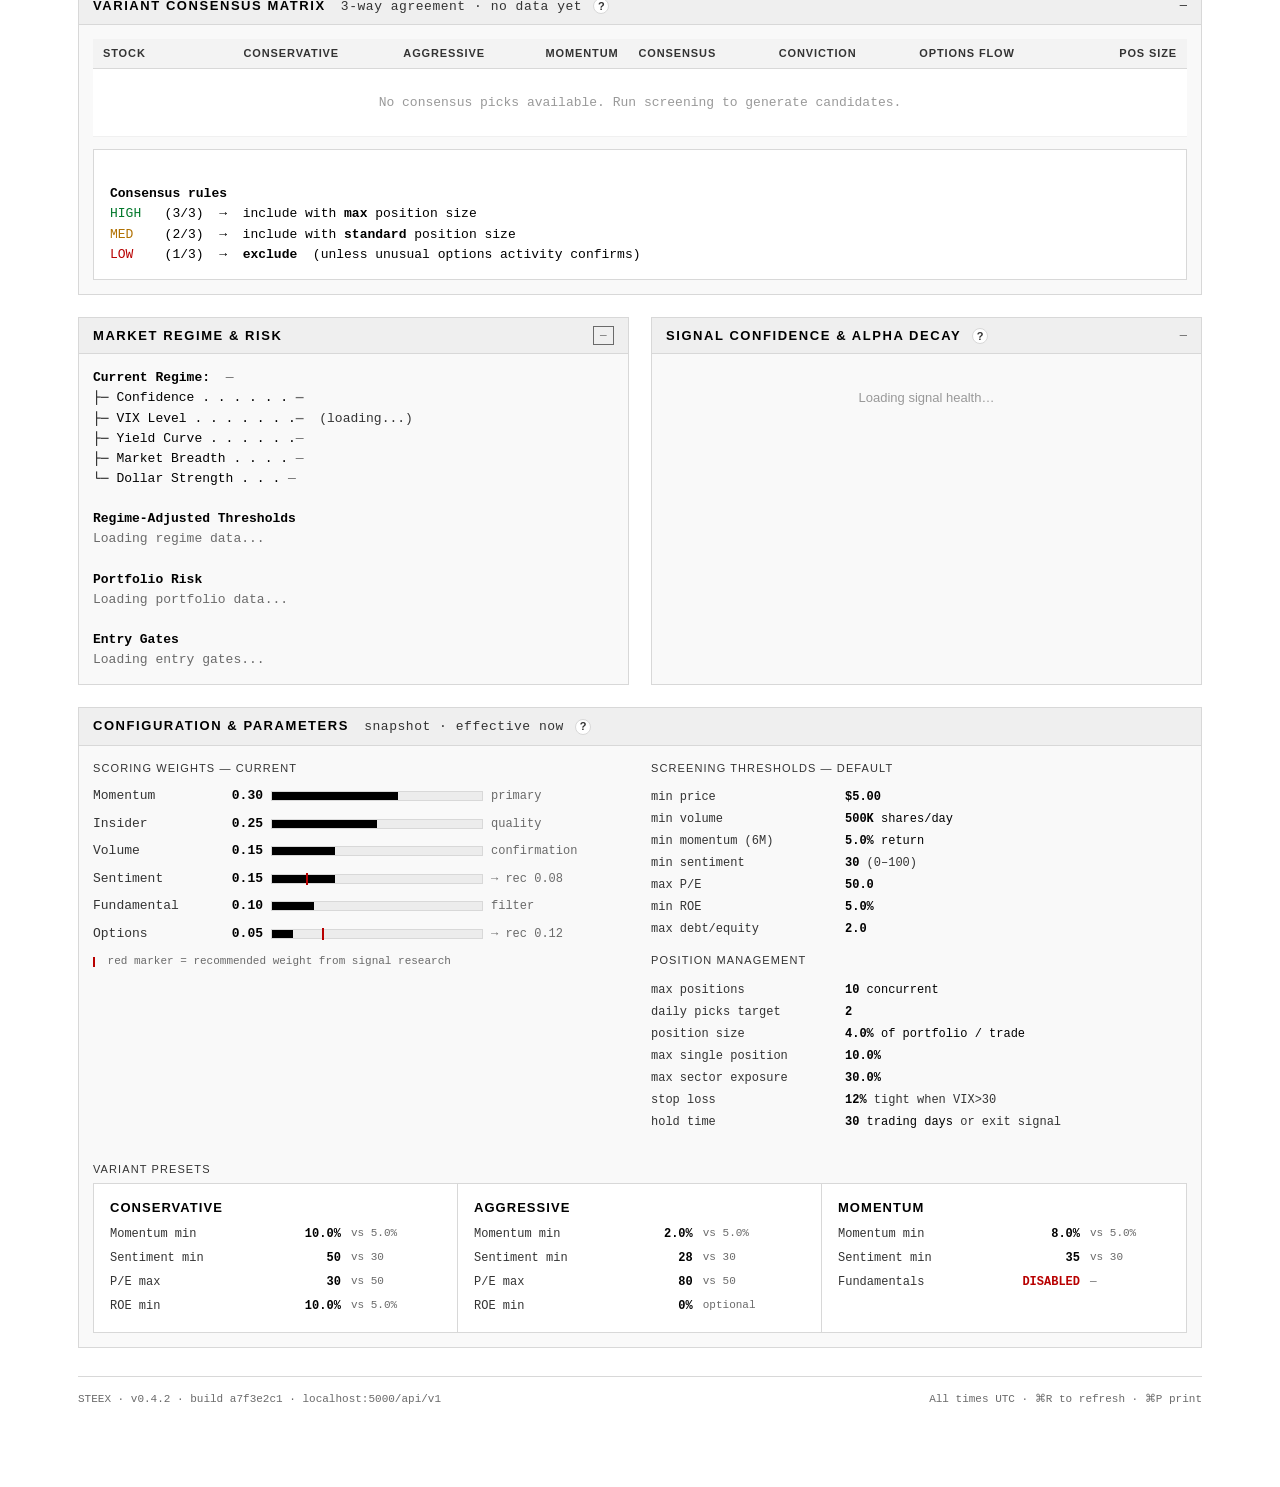
==== commit d3ca6f38: "Phase 4: near-misses, latency, event config, functional signal health P4-1 Near-misses — event aggre" ====
--- a/frontend/templates/index.html
+++ b/frontend/templates/index.html
@@ -746,14 +746,9 @@
         <div class="tools"><span class="mute">—</span></div>
       </header>
       <div class="body">
-        <div style="padding:24px;text-align:center;color:#999;">
-          No signal analysis available. Run screening and learning pipelines to generate signal data.
-        </div>
-
-        <div style="margin-top:10px;display:flex;gap:6px;">
-          <button class="btn" id="btn-apply-recs">Apply Recommendations</button>
-          <button class="btn" id="btn-run-learning">Run Learning Mode</button>
-          <button class="btn" id="btn-dismiss-signal">Dismiss</button>
+        <!-- P4-4: live per-signal health + alpha decay from AlphaDecayMonitor. -->
+        <div id="signal-confidence">
+          <div class="sc-empty">Loading signal health…</div>
         </div>
       </div>
     </section>
@@ -1003,6 +998,16 @@
 .et-headline { flex:1 1 auto; min-width:0; font-size:12px; color:#222;
   overflow:hidden; text-overflow:ellipsis; white-space:nowrap; }
 .et-when { flex:0 0 auto; font-family:var(--mono); font-size:11px; color:var(--dim); white-space:nowrap; }
+/* P4-1 near-misses · P4-2 latency */
+.et-nms { display:flex; flex-direction:column; }
+.et-nm { display:grid; grid-template-columns:60px 1fr auto auto; gap:10px; align-items:center;
+  padding:7px 4px; border-bottom:1px solid var(--border); font-family:var(--mono); font-size:12px; }
+.et-nm:last-child { border-bottom:0; }
+.et-nm-tk { font-weight:700; color:#000; }
+.et-nm-head { color:#444; overflow:hidden; text-overflow:ellipsis; white-space:nowrap; }
+.et-nm-conf { color:var(--dim); }
+.et-nm-block { color:#a05a00; background:#faf4ec; border:1px solid #ecdcc7; padding:1px 7px; white-space:nowrap; }
+.et-lat { grid-template-columns:repeat(4,1fr) !important; }
 
 /* P3-6 event-trade cards */
 .etc-wrap:empty { display:none; }
@@ -1030,6 +1035,26 @@
 .etc-tighten { background:#fff3df; color:#a05a00; }
 .etc-link { font-family:var(--mono); font-size:11px; color:#3458b8; margin-left:auto; }
 
+/* P4-4 Signal Confidence & Alpha Decay */
+.sc-empty { text-align:center; padding:20px; color:#999; font-size:13px; }
+.sc-head { display:flex; justify-content:space-between; font-family:var(--mono); font-size:12px;
+  padding-bottom:8px; border-bottom:1px solid var(--border); margin-bottom:6px; }
+.sc-dim { color:var(--dim); }
+.sc-rows { display:flex; flex-direction:column; }
+.sc-row { display:grid; grid-template-columns:140px 1fr auto auto; gap:10px; align-items:center;
+  padding:6px 2px; border-bottom:1px solid var(--border); font-family:var(--mono); font-size:12px; }
+.sc-row:last-child { border-bottom:0; }
+.sc-name { font-weight:700; color:#000; }
+.sc-base { color:var(--dim); }
+.sc-trend { color:var(--dim); }
+.sc-improving { color:#00772a; }
+.sc-degrading { color:#b80000; }
+.sc-alert { font-size:10px; font-weight:700; text-transform:uppercase; padding:1px 7px; border-radius:3px; }
+.sc-ok { background:#e3f4e8; color:#00772a; }
+.sc-watch { background:#fff3df; color:#a05a00; }
+.sc-bad { background:#fbe4e4; color:#b80000; }
+.sc-recs { margin:10px 0 0; padding-left:18px; font-size:12px; color:#444; }
+
 /* P3-11 help "?" popovers */
 .help-q { display:inline-flex; align-items:center; justify-content:center; width:16px; height:16px;
   margin-left:6px; padding:0; border:1px solid var(--border); border-radius:50%; background:#fff;
